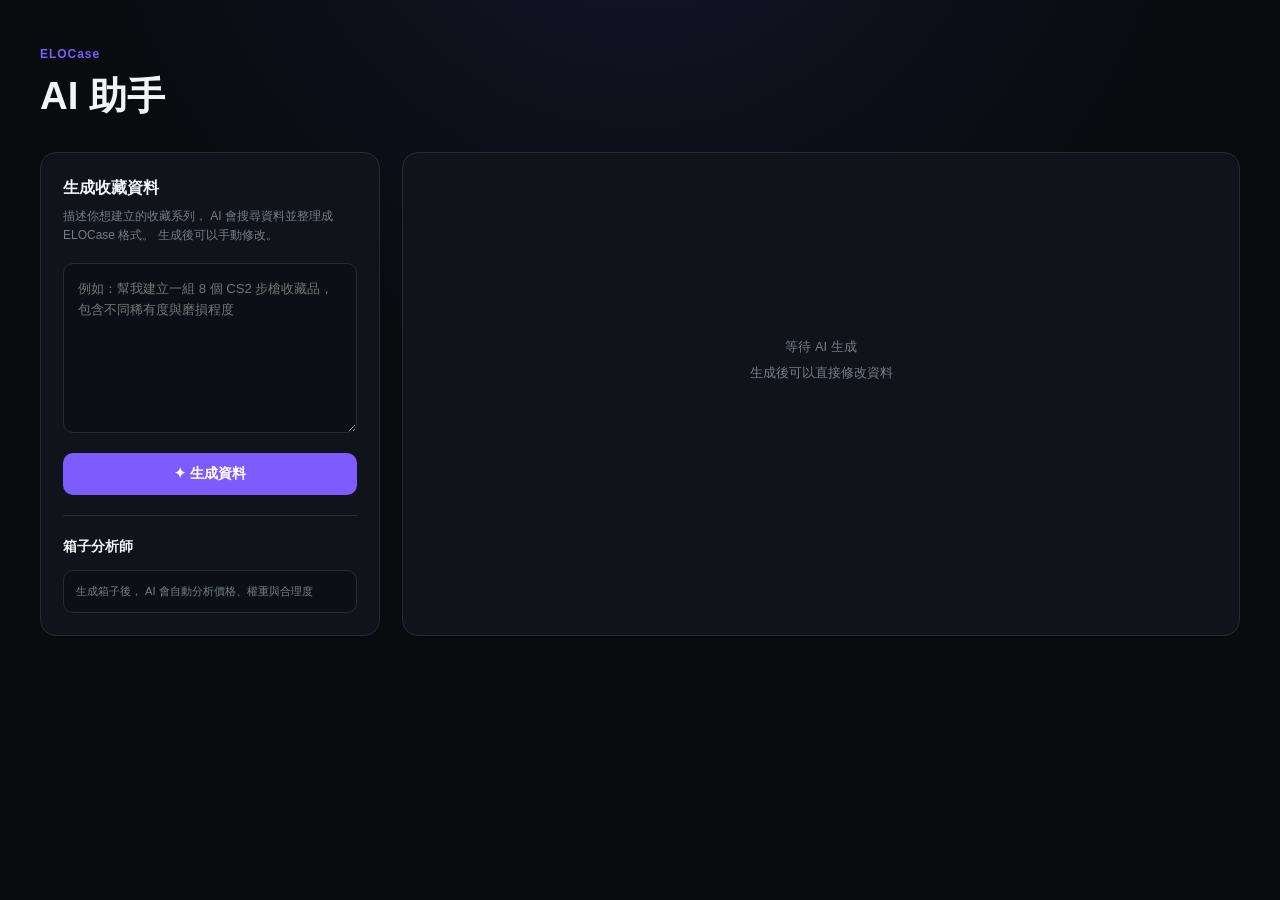
==== admin-ai.html @ 562be2eb "Update admin-ai.html" ====
<!DOCTYPE html>
<html lang="zh-Hant">

<head>

    <meta charset="UTF-8">

    <meta
        name="viewport"
        content="width=device-width, initial-scale=1.0"
    >

    <title>AI 助手｜ELOCase</title>

    <link rel="stylesheet" href="css/global.css">
    <link rel="stylesheet" href="css/components.css">


    <style>

        /* ========================================
           AI 頁面
        ======================================== */

        .ai-page {

            padding:
                45px 0 80px;

        }


        .ai-layout {

            display:
                grid;

            grid-template-columns:
                340px minmax(0, 1fr);

            gap:
                22px;

            margin-top:
                28px;

        }


        /* ========================================
           左側 AI 面板
        ======================================== */

        .ai-panel {

            padding:
                22px;

            background:
                var(--color-surface);

            border:
                1px solid
                var(--color-border);

            border-radius:
                var(--radius-large);

        }


        .ai-panel-title {

            margin-bottom:
                6px;

            color:
                var(--color-text);

            font-size:
                1rem;

            font-weight:
                800;

        }


        .ai-panel-subtitle {

            margin-bottom:
                18px;

            color:
                var(--color-text-muted);

            font-size:
                0.75rem;

            line-height:
                1.6;

        }


        .ai-prompt {

            width:
                100%;

            min-height:
                170px;

            resize:
                vertical;

            padding:
                14px;

            box-sizing:
                border-box;

            color:
                var(--color-text);

            background:
                #0c1016;

            border:
                1px solid
                var(--color-border);

            border-radius:
                var(--radius-medium);

            outline:
                none;

            font-family:
                inherit;

            font-size:
                0.82rem;

            line-height:
                1.6;

        }


        .ai-prompt:focus {

            border-color:
                var(--color-primary);

            box-shadow:
                0 0 0 2px
                rgba(
                    124,
                    92,
                    255,
                    0.12
                );

        }


        .ai-generate-button {

            width:
                100%;

            margin-top:
                12px;

        }


        /* ========================================
           結果區
        ======================================== */

        .ai-result {

            min-height:
                420px;

            padding:
                22px;

            background:
                var(--color-surface);

            border:
                1px solid
                var(--color-border);

            border-radius:
                var(--radius-large);

        }


        .ai-empty {

            min-height:
                370px;

            display:
                flex;

            align-items:
                center;

            justify-content:
                center;

            color:
                var(--color-text-muted);

            text-align:
                center;

            font-size:
                0.8rem;

        }


        /* ========================================
           結果標題
        ======================================== */

        .ai-result-header {

            display:
                flex;

            align-items:
                center;

            justify-content:
                space-between;

            gap:
                15px;

            padding-bottom:
                18px;

            margin-bottom:
                18px;

            border-bottom:
                1px solid
                var(--color-border);

        }


        .ai-result-name {

            margin:
                0;

            color:
                var(--color-text);

            font-size:
                1.3rem;

            font-weight:
                800;

        }


        .ai-result-count {

            margin-top:
                5px;

            color:
                var(--color-text-muted);

            font-size:
                0.7rem;

        }


        .ai-save-button {

            flex:
                0 0 auto;

        }


        /* ========================================
           物品列表
        ======================================== */

        .ai-items {

            display:
                grid;

            grid-template-columns:
                repeat(
                    2,
                    minmax(0, 1fr)
                );

            gap:
                12px;

        }


        /* ========================================
           單一物品
        ======================================== */

        .ai-item {
            position: relative;
            padding: 15px;
            background: #0d1118;
            border: 1px solid var(--color-border);
            border-radius: var(--radius-medium);
            overflow: hidden;
        }

        .ai-item-image {
            width: 100%;
            height: 180px;
        
            display: flex;
            align-items: center;
            justify-content: center;
        
            margin-bottom: 12px;
        
            background: #090d13;
        
            border-radius: 8px;
        
            overflow: hidden;
        }
        
        .ai-item-image img {
            width: 100%;
            height: 100%;
        
            object-fit: contain;
        
            display: block;
        
            transition: transform 0.2s ease;
        }

        .ai-item:hover .ai-item-image img {
            transform: scale(1.04);
        }
        
        .ai-item-image-empty {
            color: var(--color-text-muted);
            font-size: 0.7rem;
        }


        .ai-item:hover {

            border-color:
                var(--color-border-light);

        }


        .ai-item-top {

            display:
                flex;

            align-items:
                center;

            justify-content:
                space-between;

            gap:
                10px;

            margin-bottom:
                12px;

        }


        .ai-item-number {

            color:
                var(--color-text-muted);

            font-size:
                0.65rem;

            font-weight:
                700;

        }


        .ai-remove-button {

            padding:
                3px 7px;

            color:
                var(--color-text-muted);

            background:
                transparent;

            border:
                1px solid
                var(--color-border);

            border-radius:
                6px;

            cursor:
                pointer;

            font-size:
                0.62rem;

        }


        .ai-remove-button:hover {

            color:
                #ff8794;

            border-color:
                rgba(
                    255,
                    70,
                    90,
                    0.35
                );

        }


        /* ========================================
           欄位
        ======================================== */

        .ai-field {

            margin-top:
                10px;

        }


        .ai-field-label {

            display:
                block;

            margin-bottom:
                5px;

            color:
                var(--color-text-muted);

            font-size:
                0.62rem;

            font-weight:
                700;

        }


        .ai-input,
        .ai-select {

            width:
                100%;

            box-sizing:
                border-box;

            padding:
                8px 9px;

            color:
                var(--color-text);

            background:
                #090d13;

            border:
                1px solid
                var(--color-border);

            border-radius:
                7px;

            outline:
                none;

            font-family:
                inherit;

            font-size:
                0.72rem;

        }


        .ai-input:focus,
        .ai-select:focus {

            border-color:
                var(--color-primary);

            box-shadow:
                0 0 0 2px
                rgba(
                    124,
                    92,
                    255,
                    0.1
                );

        }


        .ai-field-row {

            display:
                grid;

            grid-template-columns:
                1fr 1fr;

            gap:
                8px;

        }


        /* ========================================
           新增物品
        ======================================== */

        .ai-add-item {

            margin-top:
                14px;

            width:
                100%;

            padding:
                11px;

            color:
                var(--color-text-muted);

            background:
                transparent;

            border:
                1px dashed
                var(--color-border);

            border-radius:
                var(--radius-medium);

            cursor:
                pointer;

            font-family:
                inherit;

            font-size:
                0.72rem;

            font-weight:
                700;

        }


        .ai-add-item:hover {

            color:
                var(--color-text);

            border-color:
                var(--color-primary);

        }


        /* ========================================
           Loading
        ======================================== */

        .ai-loading {

            min-height:
                370px;

            display:
                flex;

            flex-direction:
                column;

            align-items:
                center;

            justify-content:
                center;

            gap:
                12px;

            color:
                var(--color-text-muted);

            font-size:
                0.8rem;

        }


        .ai-spinner {

            width:
                28px;

            height:
                28px;

            border:
                3px solid
                rgba(
                    255,
                    255,
                    255,
                    0.08
                );

            border-top-color:
                var(--color-primary);

            border-radius:
                50%;

            animation:
                aiSpin
                0.8s
                linear
                infinite;

        }


        @keyframes aiSpin {

            to {

                transform:
                    rotate(360deg);

            }

        }


        /* ========================================
           Error
        ======================================== */

        .ai-error {

            padding:
                16px;

            background:
                rgba(
                    255,
                    70,
                    90,
                    0.08
                );

            border:
                1px solid
                rgba(
                    255,
                    70,
                    90,
                    0.2
                );

            border-radius:
                var(--radius-medium);

            color:
                #ff8794;

            font-size:
                0.78rem;

            line-height:
                1.6;

        }


        /* ========================================
           成功
        ======================================== */

        .ai-success {

            padding:
                10px 12px;

            margin-bottom:
                12px;

            color:
                #8ee6b0;

            background:
                rgba(
                    70,
                    220,
                    130,
                    0.07
                );

            border:
                1px solid
                rgba(
                    70,
                    220,
                    130,
                    0.15
                );

            border-radius:
                7px;

            font-size:
                0.7rem;

        }


        /* ========================================
           手機
        ======================================== */

        @media (max-width: 800px) {

            .ai-layout {

                grid-template-columns:
                    1fr;

            }


            .ai-items {

                grid-template-columns:
                    1fr;

            }


            .ai-result-header {

                align-items:
                    stretch;

                flex-direction:
                    column;

            }


            .ai-save-button {

                width:
                    100%;

            }

        }

        .ai-item[data-color="White"] {
            border-color: rgba(220, 220, 220, 0.35);
            background: rgba(220, 220, 220, 0.035);
        }
        
        .ai-item[data-color="Light Blue"] {
            border-color: rgba(100, 180, 255, 0.4);
            background: rgba(100, 180, 255, 0.04);
        }
        
        .ai-item[data-color="Blue"] {
            border-color: rgba(70, 130, 255, 0.45);
            background: rgba(70, 130, 255, 0.045);
        }
        
        .ai-item[data-color="Purple"] {
            border-color: rgba(160, 90, 255, 0.45);
            background: rgba(160, 90, 255, 0.05);
        }
        
        .ai-item[data-color="Pink"] {
            border-color: rgba(255, 80, 180, 0.45);
            background: rgba(255, 80, 180, 0.05);
        }
        
        .ai-item[data-color="Red"] {
            border-color: rgba(255, 70, 70, 0.5);
            background: rgba(255, 70, 70, 0.055);
        }
        
        .ai-item[data-color="Gold"] {
            border-color: rgba(255, 200, 60, 0.5);
            background: rgba(255, 200, 60, 0.055);
        }
        
        .ai-item[data-color="Orange"] {
            border-color: rgba(255, 130, 40, 0.5);
            background: rgba(255, 130, 40, 0.055);
        }

        /* ========================================
           AI 箱子分析師
        ======================================== */
        
        .ai-analysis-panel {
        
            margin-top:
                20px;
        
            padding-top:
                20px;
        
            border-top:
                1px solid
                var(--color-border);
        
        }
        
        
        .ai-analysis-title {
        
            margin-bottom:
                12px;
        
            color:
                var(--color-text);
        
            font-size:
                0.85rem;
        
            font-weight:
                800;
        
        }
        
        
        .ai-analysis-content {
        
            color:
                var(--color-text-muted);
        
            font-size:
                0.7rem;
        
            line-height:
                1.6;
        
        }
        
        
        .ai-analysis-empty {
        
            padding:
                12px;
        
            background:
                #0c1016;
        
            border:
                1px solid
                var(--color-border);
        
            border-radius:
                var(--radius-medium);
        
        }
        
        
        .ai-analysis-loading {
        
            display:
                flex;
        
            align-items:
                center;
        
            gap:
                9px;
        
            padding:
                12px;
        
            background:
                #0c1016;
        
            border:
                1px solid
                var(--color-border);
        
            border-radius:
                var(--radius-medium);
        
        }
        
        
        .ai-analysis-score {
        
            display:
                flex;
        
            align-items:
                baseline;
        
            justify-content:
                space-between;
        
            padding:
                12px;
        
            margin-bottom:
                8px;
        
            background:
                #0c1016;
        
            border:
                1px solid
                var(--color-border);
        
            border-radius:
                var(--radius-medium);
        
        }
        
        
        .ai-analysis-score-number {
        
            color:
                var(--color-text);
        
            font-size:
                1.35rem;
        
            font-weight:
                900;
        
        }
        
        
        .ai-analysis-section {
        
            margin-top:
                8px;
        
            padding:
                10px;
        
            background:
                #0c1016;
        
            border:
                1px solid
                var(--color-border);
        
            border-radius:
                var(--radius-medium);
        
        }
        
        
        .ai-analysis-label {
        
            margin-bottom:
                4px;
        
            color:
                var(--color-text-muted);
        
            font-size:
                0.6rem;
        
            font-weight:
                800;
        
            text-transform:
                uppercase;
        
        }
        
        
        .ai-analysis-value {
        
            color:
                var(--color-text);
        
            font-size:
                0.78rem;
        
            font-weight:
                700;
        
        }
        
        
        .ai-analysis-item {
        
            padding:
                8px 0;
        
            border-bottom:
                1px solid
                rgba(
                    255,
                    255,
                    255,
                    0.05
                );
        
        }
        
        
        .ai-analysis-item:last-child {
        
            border-bottom:
                none;
        
        }
        
        
        .ai-analysis-item-name {
        
            color:
                var(--color-text);
        
            font-size:
                0.68rem;
        
            font-weight:
                700;
        
        }
        
        
        .ai-analysis-item-meta {
        
            margin-top:
                2px;
        
            color:
                var(--color-text-muted);
        
            font-size:
                0.6rem;
        
        }
        
        
        .ai-analysis-refresh {
        
            width:
                100%;
        
            margin-top:
                10px;
        
            padding:
                8px;
        
            color:
                var(--color-text-muted);
        
            background:
                transparent;
        
            border:
                1px solid
                var(--color-border);
        
            border-radius:
                7px;
        
            cursor:
                pointer;
        
            font-family:
                inherit;
        
            font-size:
                0.65rem;
        
            font-weight:
                700;
        
        }
        
        
        .ai-analysis-refresh:hover {
        
            color:
                var(--color-text);
        
            border-color:
                var(--color-primary);
        
        }

    </style>

</head>


<body>


<main>

<section class="section-container ai-page">


    <div class="section-header">

        <span class="section-label">
            ELOCase
        </span>

        <h1>
            AI 助手
        </h1>

    </div>


    <div class="ai-layout">


        <!-- ========================================
             左側
        ======================================== -->

        <div class="ai-panel">

            <div class="ai-panel-title">
                生成收藏資料
            </div>


            <div class="ai-panel-subtitle">

                描述你想建立的收藏系列，
                AI 會搜尋資料並整理成 ELOCase 格式。
                生成後可以手動修改。

            </div>


            <textarea
                id="ai-prompt"
                class="ai-prompt"
                placeholder="例如：幫我建立一組 8 個 CS2 步槍收藏品，包含不同稀有度與磨損程度"
            ></textarea>

            <button
                id="ai-generate"
                class="button button-primary ai-generate-button"
                type="button"
            >
                ✦ 生成資料
            </button>

            <div class="ai-analysis-panel" id="ai-analysis-panel">
            
                <div class="ai-analysis-title">
                    箱子分析師
                </div>
            
                <div
                    class="ai-analysis-content"
                    id="ai-analysis-content"
                >
                    <div class="ai-analysis-empty">
                        生成箱子後，
                        AI 會自動分析價格、權重與合理度
                    </div>
                </div>
            
            </div>

        </div>


        <!-- ========================================
             右側
        ======================================== -->

        <div
            class="ai-result"
            id="ai-result"
        >

            <div class="ai-empty">

                <div>

                    <div>
                        等待 AI 生成
                    </div>

                    <div style="margin-top:6px;">
                        生成後可以直接修改資料
                    </div>

                </div>

            </div>

        </div>

    </div>

</section>

</main>


<script>


/* ========================================
   API
======================================== */

const AI_API_URL =
    "https://script.google.com/macros/s/AKfycbzfCdLdBUEv2tXaguqS0Fm9uf9PslygEYpL16eYrKVqEdoX9Z6AMpfU0Wd7xIUmI7FfDg/exec";


/* ========================================
   DOM
======================================== */

const promptInput =
    document.querySelector(
        "#ai-prompt"
    );


const generateButton =
    document.querySelector(
        "#ai-generate"
    );


const resultContainer =
    document.querySelector(
        "#ai-result"
    );


/* ========================================
   目前 AI 資料
======================================== */

let currentAIData = null;

// 防止「加入 Items」重複送出
let isSavingAIItems = false;


/* ========================================
   生成 AI
======================================== */

async function generateAI() {

    const prompt =
        promptInput.value.trim();


    if (!prompt) {

        promptInput.focus();

        return;

    }


    generateButton.disabled =
        true;

    generateButton.textContent =
        "AI 生成中...";


    resultContainer.innerHTML = `

        <div class="ai-loading">

            <div class="ai-spinner"></div>

            <div>
                AI 正在搜尋與整理資料...
            </div>

        </div>

    `;


    try {

        const response =
            await fetch(
                AI_API_URL,
                {

                    method:
                        "POST",

                    headers: {

                        "Content-Type":
                            "text/plain;charset=utf-8"

                    },

                    body:
                        JSON.stringify({

                            action:
                                "generateAI",

                            prompt:
                                prompt

                        })

                }
            );


        const result =
            await response.json();


        console.log(
            "AI Result:",
            result
        );


        if (
            !result.success
        ) {

            throw new Error(
                result.error ||
                "AI 生成失敗"
            );

        }


        currentAIData =
            JSON.parse(
                JSON.stringify(
                    result.data
                )
            );


        renderAIResult(
            currentAIData
        );

        analyzeCurrentCase();


    } catch (error) {

        console.error(
            "AI Error:",
            error
        );


        resultContainer.innerHTML = `

            <div class="ai-error">

                ${escapeHTML(
                    error.message ||
                    "AI 生成失敗"
                )}

            </div>

        `;

    } finally {

        generateButton.disabled =
            false;

        generateButton.textContent =
            "✦ 生成資料";

    }

}


/* ========================================
   顯示結果
======================================== */

function renderAIResult(data) {

    const items =
        Array.isArray(data.items)
            ? [...data.items]
            : [];


    items.sort(
        (a, b) =>
            Number(b.value || 0) -
            Number(a.value || 0)
    );


    resultContainer.innerHTML = `

        <div class="ai-result-header">

            <div style="flex:1;">

                <div class="ai-field">

                    <label class="ai-field-label">
                        收藏系列名稱
                    </label>

                    <input
                        type="text"
                        id="ai-collection-name"
                        class="ai-input"
                        value="${escapeAttribute(
                            data.name || ""
                        )}"
                    >

                    <div class="ai-field">
                    
                        <label class="ai-field-label">
                            箱子價格 USD
                        </label>
                    
                        <input
                            type="number"
                            id="ai-case-price"
                            class="ai-input"
                            min="0"
                            step="0.01"
                            value="${Number(
                                data.casePrice || data.price || 0
                            )}"
                        >
                    
                    </div>

                </div>

            </div>


            <div style="display:flex; gap:8px;">
            
                <button
                    type="button"
                    class="button"
                    id="copy-ai-json"
                >
                    ⧉ 複製 JSON
                </button>
            
                <button
                    type="button"
                    class="button button-primary ai-save-button"
                    id="save-ai-items"
                >
                    加入 Items
                </button>
            
            </div>

        </div>


        <div class="ai-result-count">
            ${items.length} 個物品
        </div>


        <div class="ai-items">

            ${
                items
                    .map(
                        (item, index) =>
                            renderAIItem(
                                item,
                                index
                            )
                    )
                    .join("")
            }

        </div>


        <button
            type="button"
            class="ai-add-item"
            id="ai-add-item"
        >
            ＋ 新增物品
        </button>

    `;


    /*
     * ========================================
     * 綁定事件
     * ========================================
     */

    bindResultEvents();

}


/* ========================================
   單一物品
======================================== */

function renderAIItem(
    item,
    index
) {

    const rarity =
        String(
            item.rarity || ""
        ).trim();


    const wear =
        String(
            item.wear || ""
        ).trim();


    const color =
        getRarityColorFrontend(
            rarity
        );


    return `
    
        <div
            class="ai-item"
            data-index="${index}"
            data-color="${escapeAttribute(color)}"
            data-image-url="${escapeAttribute(item.imageUrl || "")}"
        >
    
            <div class="ai-item-image" data-image-preview>
            
                ${
                    item.imageUrl
                        ? `
                            <img
                                src="${escapeAttribute(item.imageUrl)}"
                                alt="${escapeAttribute(item.name || "物品圖片")}"
                                loading="lazy"
                                onerror="showImageError(this)"
                            >
                        `
                        : `
                            <div class="ai-item-image-empty">
                                尚無圖片
                            </div>
                        `
                }
            
            </div>
            
            
            <div class="ai-field">
            
                <label class="ai-field-label">
                    圖片 URL
                </label>
            
                <input
                    type="url"
                    class="ai-input ai-edit-image-url"
                    value="${escapeAttribute(item.imageUrl || "")}"
                    placeholder="https://..."
                >
            
            </div>
    
    
            <div class="ai-item-top">
    
                <span class="ai-item-number">
                    物品 ${index + 1}
                </span>
    
    
                <button
                    type="button"
                    class="ai-remove-button"
                    data-remove-index="${index}"
                >
                    移除
                </button>
    
            </div>
    
    
            <div class="ai-field">
    
                <label class="ai-field-label">
                    物品名稱
                </label>
    
                <input
                    type="text"
                    class="ai-input ai-edit-name"
                    value="${escapeAttribute(
                        item.name || ""
                    )}"
                >
    
            </div>

            <div class="ai-field">
                <label class="ai-field-label">
                    Steam Market Hash Name
                </label>
                <input
                    type="text"
                    class="ai-input ai-edit-market-hash-name"
                    value="${escapeAttribute(item.marketHashName || "")}"
                    placeholder="AK-47 | Slate (Field-Tested)"
                >
            </div>
    
            <div class="ai-field-row">
    
                <div class="ai-field">
    
                    <label class="ai-field-label">
                        稀有度
                    </label>
    
                    <select
                        class="ai-select ai-edit-rarity"
                    >
    
                        ${rarityOptions(
                            rarity
                        )}
    
                    </select>
    
                </div>
    
    
                <div class="ai-field">
    
                    <label class="ai-field-label">
                        顏色
                    </label>
    
                    <input
                        type="text"
                        class="ai-input ai-edit-color"
                        value="${escapeAttribute(
                            color
                        )}"
                        readonly
                    >
    
                </div>
    
            </div>
    
    
            <div class="ai-field-row">
    
                <div class="ai-field">
    
                    <label class="ai-field-label">
                        磨損
                    </label>
    
                    <select
                        class="ai-select ai-edit-wear"
                    >
    
                        ${wearOptions(
                            wear
                        )}
    
                    </select>
    
                </div>
    
    
                <div class="ai-field">
    
                    <label class="ai-field-label">
                        價值 USD
                    </label>
    
                    <input
                        type="number"
                        min="0"
                        step="0.01"
                        class="ai-input ai-edit-value"
                        value="${Number(
                            item.value || 0
                        )}"
                    >
    
                </div>

                <div class="ai-field">
                
                    <label class="ai-field-label">
                        掉落權重
                    </label>
                
                    <input
                        type="number"
                        min="0"
                        step="0.01"
                        class="ai-input ai-edit-weight"
                        value="${Number(item.rarityWeight ?? 1)}"
                    >
                
                </div>
    
            </div>
    
        </div>
    
    `;

}

function updateItemColor(card) {

    const raritySelect =
        card.querySelector(
            ".ai-edit-rarity"
        );

    const colorInput =
        card.querySelector(
            ".ai-edit-color"
        );


    if (
        !raritySelect ||
        !colorInput
    ) {

        return;

    }


    const color =
        getRarityColorFrontend(
            raritySelect.value
        );


    colorInput.value =
        color;


    card.dataset.color =
        color;

}


/* ========================================
   稀有度
======================================== */

function rarityOptions(
    current
) {

    const options = [

        "Consumer Grade",
        "Industrial Grade",
        "Mil-Spec",
        "Restricted",
        "Classified",
        "Covert",
        "Exceedingly Rare",
        "Contraband"

    ];


    return options
        .map(
            option => `

                <option
                    value="${escapeAttribute(option)}"
                    ${
                        option === current
                            ? "selected"
                            : ""
                    }
                >
                    ${escapeHTML(option)}
                </option>

            `
        )
        .join("");

}


/* ========================================
   顏色
======================================== */

function colorOptions(
    current
) {

    const options = [

        "White",
        "Light Blue",
        "Blue",
        "Purple",
        "Pink",
        "Red",
        "Gold",
        "Orange"

    ];


    return options
        .map(
            option => `

                <option
                    value="${escapeAttribute(option)}"
                    ${
                        option === current
                            ? "selected"
                            : ""
                    }
                >
                    ${escapeHTML(option)}
                </option>

            `
        )
        .join("");

}


/* ========================================
   Wear
======================================== */

function wearOptions(
    current
) {

    const options = [

        "Factory New (FN)",
        "Minimal Wear (MW)",
        "Field-Tested (FT)",
        "Well-Worn (WW)",
        "Battle-Scarred (BS)"

    ];


    return options
        .map(
            option => `

                <option
                    value="${escapeAttribute(option)}"
                    ${
                        option === current
                            ? "selected"
                            : ""
                    }
                >
                    ${escapeHTML(option)}
                </option>

            `
        )
        .join("");

}


/* ========================================
   綁定結果事件
======================================== */

function bindResultEvents() {

    const saveButton =
        document.querySelector(
            "#save-ai-items"
        );


    if (saveButton) {
        saveButton.onclick = saveAIItems;
    }


    const addButton =
        document.querySelector(
            "#ai-add-item"
        );


    if (addButton) {

        addButton.addEventListener(
            "click",
            addNewAIItem
        );

    }


    document
        .querySelectorAll(
            "[data-remove-index]"
        )
        .forEach(
            button => {

                button.addEventListener(
                    "click",
                    () => {

                        removeAIItem(
                            Number(
                                button.dataset.removeIndex
                            )
                        );

                    }
                );

            }
        );


    /*
     * ========================================
     * Rarity 改變時自動更新 Color
     * ========================================
     */

    document
        .querySelectorAll(
            ".ai-edit-rarity"
        )
        .forEach(
            select => {

                select.addEventListener(
                    "change",
                    () => {

                        updateItemColor(
                            select.closest(
                                ".ai-item"
                            )
                        );

                    }
                );

            }
        );

    document
        .querySelectorAll(".ai-edit-image-url")
        .forEach(
            input => {
    
                input.addEventListener(
                    "input",
                    () => {
    
                        const card =
                            input.closest(".ai-item");
    
                        const preview =
                            card.querySelector(
                                "[data-image-preview]"
                            );
    
                        if (!preview) {
                            return;
                        }
    
                        const url =
                            input.value.trim();
    
                        if (!url) {
    
                            preview.innerHTML = `
                                <div class="ai-item-image-empty">
                                    尚無圖片
                                </div>
                            `;
    
                            return;
    
                        }
    
                        preview.innerHTML = `
                            <img
                                src="${escapeAttribute(url)}"
                                alt="物品圖片"
                                loading="lazy"
                                onerror="showImageError(this)"
                            >
                        `;
    
                    }
                );
    
            }
        );

    const copyButton =
        document.querySelector(
            "#copy-ai-json"
        );
    
    
    if (copyButton) {
    
        copyButton.onclick =
            copyAIJson;
    
    }

}


/* ========================================
   新增物品
======================================== */

function addNewAIItem() {

    if (!currentAIData) {

        return;

    }


    if (
        currentAIData.items.length >= 12
    ) {

        alert(
            "最多只能有 12 個物品"
        );

        return;

    }


    currentAIData.items.push({
    
        name:
            "",
    
        rarity:
            "Mil-Spec",
    
        color:
            "Blue",
    
        wear:
            "Factory New (FN)",
    
        value:
            0,
    
        imageUrl:
            ""
    
    });


    renderAIResult(
        currentAIData
    );

}


/* ========================================
   移除物品
======================================== */

function removeAIItem(
    index
) {

    if (!currentAIData) {

        return;

    }


    if (
        index < 0 ||
        index >= currentAIData.items.length
    ) {

        return;

    }


    currentAIData.items.splice(
        index,
        1
    );


    renderAIResult(
        currentAIData
    );

}

function buildAIJson() {
    const data = collectEditedData();
    const totalWeight = data.items.reduce(function(total, item) {
        return total + item.rarityWeight;
    }, 0);

    if (totalWeight <= 0) {
        throw new Error("所有物品的掉落權重不能全部為 0");
    }

    return JSON.stringify({
        collection: {
            name: data.name,
            casePrice: data.casePrice,
            game: "CS2"
        },
        items: data.items.map(function(item) {
            return {
                name: item.name,
                marketHashName: item.marketHashName || "",
                rarity: item.rarity,
                color: item.color,
                wear: item.wear,
                value: item.value,
                rarityWeight: item.rarityWeight,
                probability: Number(
                    (item.rarityWeight / totalWeight * 100).toFixed(4)
                ),
                imageUrl: item.imageUrl || ""
            };
        })
    }, null, 2);
}

async function copyAIJson() {

    try {

        const json =
            buildAIJson();


        await navigator.clipboard.writeText(
            json
        );


        const button =
            document.querySelector(
                "#copy-ai-json"
            );


        if (button) {

            const originalText =
                button.textContent;

            button.textContent =
                "✓ 已複製";

            setTimeout(
                () => {

                    button.textContent =
                        originalText;

                },
                1500
            );

        }


        console.log(
            "AI JSON：",
            json
        );


    } catch (error) {

        console.error(
            "複製 JSON 失敗：",
            error
        );


        alert(
            "複製 JSON 失敗：" +
            error.message
        );

    }

}

/* ========================================
   讀取目前畫面上的修改
======================================== */

function collectEditedData() {

    if (!currentAIData) {

        return null;

    }


    const collectionName =
        document.querySelector(
            "#ai-collection-name"
        )?.value.trim();

    const casePrice =
        Number(
            document.querySelector(
                "#ai-case-price"
            )?.value
        );

    if (
        !Number.isFinite(casePrice) ||
        casePrice < 0
    ) {
    
        throw new Error(
            "箱子價格無效"
        );
    
    }


    if (!collectionName) {

        throw new Error(
            "收藏系列名稱不能為空"
        );

    }


    const cards =
        document.querySelectorAll(
            ".ai-item"
        );


    if (
        cards.length === 0
    ) {

        throw new Error(
            "至少需要一個物品"
        );

    }


    const items = [];


    cards.forEach(
        card => {

            const name =
                card.querySelector(
                    ".ai-edit-name"
                ).value.trim();


            const rarity =
                card.querySelector(
                    ".ai-edit-rarity"
                ).value;


            const color =
                getRarityColorFrontend(
                    rarity
                );


            const wear =
                card.querySelector(
                    ".ai-edit-wear"
                ).value;


            const value =
                Number(
                    card.querySelector(
                        ".ai-edit-value"
                    ).value
                );

            const rarityWeight =
                Number(
                    card.querySelector(
                        ".ai-edit-weight"
                    ).value
                );

            if (
                !Number.isFinite(rarityWeight) ||
                rarityWeight < 0
            ) {
                throw new Error(
                    `${name} 的掉落權重無效`
                );
            }


            if (!name) {

                throw new Error(
                    "有物品名稱尚未填寫"
                );

            }


            if (
                !Number.isFinite(value) ||
                value < 0
            ) {

                throw new Error(
                    `${name} 的價格無效`
                );

            }


            items.push({
                name: name,
                rarity: rarity,
                color: color,
                wear: wear,
                value: value,
                imageUrl: card.querySelector(".ai-edit-image-url").value.trim(),
                marketHashName:
                    card.querySelector(
                        ".ai-edit-market-hash-name"
                    ).value.trim(),
                rarityWeight: rarityWeight
            });

        }
    );


    return {
    
        name:
            collectionName,
    
        casePrice:
            casePrice,
    
        items:
            items
    
    };

}


/* ========================================
   加入 Items
======================================== */

async function saveAIItems() {

    // ========================================
    // 防止重複點擊 / 重複 POST
    // ========================================

    if (isSavingAIItems) {

        console.log(
            "⚠️ 已經正在加入 Items，忽略這次操作"
        );

        return;

    }

    isSavingAIItems = true;


    let data;


    try {

        data =
            collectEditedData();

    } catch (error) {

        isSavingAIItems = false;

        alert(
            error.message
        );

        return;

    }


    const token =
        localStorage.getItem(
            "elocaseSessionToken"
        );


    if (!token) {

        isSavingAIItems = false;

        alert(
            "登入狀態已失效，請重新登入"
        );

        return;

    }


    /*
     * ========================================
     * 價格高 → 低
     * ========================================
     */

    data.items.sort(
        (a, b) =>
            Number(b.value) -
            Number(a.value)
    );


    const button =
        document.querySelector(
            "#save-ai-items"
        );


    if (button) {

        button.disabled =
            true;

        button.textContent =
            "加入中...";

    }


    try {

        const response =
            await fetch(
                AI_API_URL,
                {

                    method:
                        "POST",

                    headers: {

                        "Content-Type":
                            "text/plain;charset=utf-8"

                    },

                    body:
                        JSON.stringify({
                    
                            action:
                                "saveAIItems",
                    
                            token:
                                token,
                    
                            collectionName:
                                data.name,
                    
                            casePrice:
                                data.casePrice,
                    
                            items:
                                data.items
                    
                        })

                }
            );


        const result =
            await response.json();


        console.log(
            "Save AI Items:",
            result
        );


        if (
            !result.success
        ) {

            throw new Error(
                result.error ||
                "加入 Items 失敗"
            );

        }


        /*
         * ====================================
         * 成功
         * ====================================
         */

        if (button) {

            button.textContent =
                "✓ 已加入 Items";

            button.disabled =
                true;

        }


        alert(
            `成功加入 ${result.data.count} 個物品\n\n` +
            `箱子：${result.data.caseName}`
        );


        /*
         * ====================================
         * 成功後保持鎖定
         *
         * 防止再次建立同一個箱子
         * ====================================
         */

        // isSavingAIItems 保持 true


    } catch (error) {

        console.error(
            "Save AI Items Error:",
            error
        );


        alert(
            error.message ||
            "加入 Items 失敗"
        );


        if (button) {

            button.disabled =
                false;

            button.textContent =
                "加入 Items";

        }


        /*
         * ====================================
         * 失敗 → 解除鎖定
         * 使用者可以重新嘗試
         * ====================================
         */

        isSavingAIItems = false;

    }

}


/* ========================================
   HTML Escape
======================================== */

function escapeHTML(
    value
) {

    return String(
        value ?? ""
    )
        .replace(
            /&/g,
            "&amp;"
        )
        .replace(
            /</g,
            "&lt;"
        )
        .replace(
            />/g,
            "&gt;"
        )
        .replace(
            /"/g,
            "&quot;"
        )
        .replace(
            /'/g,
            "&#039;"
        );

}


function escapeAttribute(
    value
) {

    return escapeHTML(
        value
    );

}


/* ========================================
   Event
======================================== */

generateButton.addEventListener(
    "click",
    generateAI
);


promptInput.addEventListener(
    "keydown",
    event => {

        if (
            event.ctrlKey &&
            event.key === "Enter"
        ) {

            generateAI();

        }

    }
);

function getRarityColorFrontend(
    rarity
) {

    const map = {

        "Consumer Grade":
            "White",

        "Industrial Grade":
            "Light Blue",

        "Mil-Spec":
            "Blue",

        "Restricted":
            "Purple",

        "Classified":
            "Pink",

        "Covert":
            "Red",

        "Exceedingly Rare":
            "Gold",

        "Contraband":
            "Orange"

    };


    return map[
        String(
            rarity || ""
        ).trim()
    ] || "White";

}

function showImageError(img) {

    const container =
        img.closest("[data-image-preview]");

    if (!container) {
        return;
    }

    container.innerHTML = `
        <div class="ai-item-image-empty">
            圖片載入失敗
        </div>
    `;

}

/* ========================================
   AI 箱子分析師
======================================== */

let currentAIAnalysis = null;


async function analyzeCurrentCase() {

    if (!currentAIData) {

        return;

    }


    const analysisContent =
        document.querySelector(
            "#ai-analysis-content"
        );


    if (!analysisContent) {

        return;

    }


    analysisContent.innerHTML = `

        <div class="ai-analysis-loading">

            <div class="ai-spinner"></div>

            <div>
                Gemini 正在分析箱子...
            </div>

        </div>

    `;


    try {

        const data =
            collectEditedData();


        const response =
            await fetch(
                AI_API_URL,
                {

                    method:
                        "POST",

                    headers: {

                        "Content-Type":
                            "text/plain;charset=utf-8"

                    },

                    body:
                        JSON.stringify({

                            action:
                                "analyzeCase",

                            caseData:
                                data

                        })

                }
            );


        const result =
            await response.json();


        if (
            !result.success
        ) {

            throw new Error(
                result.error ||
                "箱子分析失敗"
            );

        }


        currentAIAnalysis =
            result.data;


        renderAIAnalysis(
            currentAIAnalysis
        );


    } catch (error) {

        console.error(
            "AI Analysis Error:",
            error
        );


        analysisContent.innerHTML = `

            <div class="ai-error">

                ${escapeHTML(
                    error.message ||
                    "箱子分析失敗"
                )}

            </div>

        `;

    }

}

function renderAIAnalysis(
    data
) {

    const container =
        document.querySelector(
            "#ai-analysis-content"
        );


    if (!container) {

        return;

    }


    const items =
        Array.isArray(data.items)
            ? data.items
            : [];


    container.innerHTML = `

        <div class="ai-analysis-score">

            <div>

                <div class="ai-analysis-label">
                    合理度
                </div>

                <div class="ai-analysis-score-number">
                    ${Number(
                        data.score || 0
                    ).toFixed(1)}
                    / 10
                </div>

            </div>

        </div>


        <div class="ai-analysis-section">

            <div class="ai-analysis-label">
                建議箱子價格
            </div>

            <div class="ai-analysis-value">
                $${Number(
                    data.recommendedCasePrice || 0
                ).toFixed(2)}
            </div>

        </div>


        <div class="ai-analysis-section">

            <div class="ai-analysis-label">
                預估期望值
            </div>

            <div class="ai-analysis-value">
                $${Number(
                    data.expectedValue || 0
                ).toFixed(2)}
            </div>

        </div>


        <div class="ai-analysis-section">

            <div class="ai-analysis-label">
                預估回報率
            </div>

            <div class="ai-analysis-value">
                ${Number(
                    data.returnRate || 0
                ).toFixed(2)}%
            </div>

        </div>


        <div class="ai-analysis-section">

            <div class="ai-analysis-label">
                分析
            </div>

            <div>
                ${escapeHTML(
                    data.summary ||
                    "沒有分析內容"
                )}
            </div>

        </div>


        ${
            data.risk
                ? `
                    <div class="ai-analysis-section">

                        <div class="ai-analysis-label">
                            注意事項
                        </div>

                        <div>
                            ${escapeHTML(
                                data.risk
                            )}
                        </div>

                    </div>
                `
                : ""
        }


        ${
            items.length
                ? `
                    <div class="ai-analysis-section">

                        <div class="ai-analysis-label">
                            建議權重
                        </div>

                        ${
                            items.map(
                                item => `

                                    <div
                                        class="ai-analysis-item"
                                    >

                                        <div
                                            class="ai-analysis-item-name"
                                        >
                                            ${escapeHTML(
                                                item.marketHashName
                                            )}
                                        </div>

                                        <div
                                            class="ai-analysis-item-meta"
                                        >
                                            建議權重：
                                            <strong>
                                                ${Number(
                                                    item.recommendedWeight
                                                )}
                                            </strong>

                                            ${
                                                item.position
                                                    ? `
                                                        ・
                                                        ${escapeHTML(
                                                            item.position
                                                        )}
                                                    `
                                                    : ""
                                            }

                                        </div>

                                    </div>

                                `
                            ).join("")
                        }

                    </div>
                `
                : ""
        }


        ${
            Array.isArray(
                data.recommendations
            ) &&
            data.recommendations.length
                ? `

                    <div class="ai-analysis-section">

                        <div class="ai-analysis-label">
                            分析師建議
                        </div>

                        ${
                            data.recommendations
                                .map(
                                    text => `
                                        <div
                                            style="
                                                margin-bottom:5px;
                                            "
                                        >
                                            •
                                            ${escapeHTML(
                                                text
                                            )}
                                        </div>
                                    `
                                )
                                .join("")
                        }

                    </div>

                `
                : ""
        }


        <button
            type="button"
            class="ai-analysis-refresh"
            id="ai-analysis-refresh"
        >
            ↻ 重新分析
        </button>

    `;


    const refreshButton =
        document.querySelector(
            "#ai-analysis-refresh"
        );


    if (refreshButton) {

        refreshButton.onclick =
            analyzeCurrentCase;

    }

}
    
</script>

</body>

</html>
---- css/global.css ----
/* ========================================
   ELOCase - Global Styles
   ======================================== */


/* ---------- 基礎變數 ---------- */

:root {

    --color-background: #090b0f;
    --color-surface: #101319;
    --color-surface-light: #171b22;

    --color-border: #252b35;
    --color-border-light: #303744;

    --color-text: #f2f4f7;
    --color-text-secondary: #b4bbc5;
    --color-text-muted: #747c88;

    --color-primary: #7c5cff;
    --color-primary-hover: #8c70ff;

    --color-success: #35c78a;
    --color-warning: #e6b85c;
    --color-danger: #e05b68;

    --content-width: 1200px;

    --radius-small: 6px;
    --radius-medium: 10px;
    --radius-large: 16px;

    --transition-fast: 0.15s ease;
    --transition-normal: 0.25s ease;
}


/* ---------- Reset ---------- */

* {
    margin: 0;
    padding: 0;
    box-sizing: border-box;
}


html {
    scroll-behavior: smooth;
}


body {

    min-height: 100vh;

    background:
        radial-gradient(
            circle at 50% -20%,
            rgba(124, 92, 255, 0.12),
            transparent 45%
        ),
        var(--color-background);

    color: var(--color-text);

    font-family:
        "Noto Sans TC",
        "Microsoft JhengHei",
        Arial,
        sans-serif;

    line-height: 1.6;

    -webkit-font-smoothing: antialiased;
}


a {
    color: inherit;
    text-decoration: none;
}


button,
input,
textarea,
select {
    font: inherit;
}


button {
    border: none;
}


img {
    max-width: 100%;
    display: block;
}


/* ---------- 共用容器 ---------- */

.section-container,
.navbar-container,
.footer-container {

    width: min(
        calc(100% - 40px),
        var(--content-width)
    );

    margin: 0 auto;
}


/* ---------- 標題 ---------- */

h1,
h2,
h3 {
    line-height: 1.25;
    font-weight: 700;
}


h1 {
    font-size: clamp(2rem, 3vw, 2.4rem);
}


h2 {
    font-size: 1.6rem;
}


h3 {
    font-size: 1rem;
}


/* ---------- 共用文字 ---------- */

p {
    color: var(--color-text-secondary);
}


/* ---------- Scrollbar ---------- */

::-webkit-scrollbar {
    width: 8px;
}


::-webkit-scrollbar-track {
    background: var(--color-background);
}


::-webkit-scrollbar-thumb {
    background: var(--color-border-light);
    border-radius: 999px;
}


::-webkit-scrollbar-thumb:hover {
    background: var(--color-text-muted);
}

/* ========================================
   ELOCase - Global Loading Bar
======================================== */

#elo-loading-bar {

    position: fixed;

    top: 0;

    left: 0;

    z-index: 99999;

    width: 0;

    height: 2px;

    pointer-events: none;

    opacity: 1;

    background:
        linear-gradient(
            90deg,
            var(--color-primary),
            #9d7cff,
            var(--color-primary)
        );

    box-shadow:
        0 0 8px
        rgba(124, 92, 255, 0.85);

    transition:
        width 0.2s ease,
        opacity 0.18s ease;

}


#elo-loading-bar.loading-active {

    opacity: 1;

}


#elo-loading-bar.loading-complete {

    opacity: 1;

}
---- css/components.css ----
/* ========================================
   ELOCase - Components
   ======================================== */


/* ========================================
   按鈕
   ======================================== */

.button {

    display: inline-flex;

    align-items: center;
    justify-content: center;

    min-height: 42px;

    padding: 0 18px;

    border-radius: var(--radius-medium);

    font-size: 0.9rem;
    font-weight: 600;

    cursor: pointer;

    transition:
        background var(--transition-fast),
        border-color var(--transition-fast),
        transform var(--transition-fast);

}


.button:hover {

    transform: translateY(-1px);

}


.button-primary {

    background: var(--color-primary);

    color: #ffffff;

}


.button-primary:hover {

    background: var(--color-primary-hover);

}


.button-secondary {

    background: var(--color-surface-light);

    border: 1px solid var(--color-border);

    color: var(--color-text);

}


.button-secondary:hover {

    background: #1c2129;

    border-color: var(--color-border-light);

}


.button-large {

    min-height: 48px;

    padding: 0 24px;

    font-size: 0.95rem;

}


/* ========================================
   導覽列
   ======================================== */

.navbar {

    position: sticky;

    top: 0;

    z-index: 100;

    height: 70px;

    background: rgba(9, 11, 15, 0.88);

    border-bottom: 1px solid var(--color-border);

    backdrop-filter: blur(16px);

}


.navbar-container {

    height: 100%;

    display: flex;

    align-items: center;

    justify-content: space-between;

    gap: 30px;

}


.brand {

    font-size: 1.35rem;

    font-weight: 800;

    letter-spacing: -0.03em;

}


.nav-links {

    display: flex;

    align-items: center;

    gap: 6px;

    margin-right: auto;

}


.nav-link {

    padding: 8px 12px;

    border-radius: var(--radius-small);

    color: var(--color-text-muted);

    font-size: 0.9rem;

    transition:
        color var(--transition-fast),
        background var(--transition-fast);

}


.nav-link:hover,
.nav-link.active {

    color: var(--color-text);

    background: var(--color-surface);

}


/* ========================================
   Navbar 右側
   ======================================== */

.navbar-actions {

    display: flex !important;

    flex-direction: row !important;

    align-items: center !important;

    justify-content: flex-end !important;

    gap: 10px !important;

}


/* ========================================
   ELOCoin 餘額
   ======================================== */

.balance {

    min-width: 125px !important;

    height: 38px !important;

    display: grid !important;

    grid-template-columns: auto auto !important;

    align-items: center !important;

    justify-content: center !important;

    column-gap: 8px !important;

    padding: 0 14px !important;

    margin: 0 !important;

    box-sizing: border-box !important;

    background: rgba(255, 255, 255, 0.035);

    border: 1px solid var(--color-border);

    border-radius: 10px;

    white-space: nowrap;

    transition:
        border-color var(--transition-fast),
        background var(--transition-fast);

}


.balance:hover {

    background: rgba(255, 255, 255, 0.055);

    border-color: var(--color-border-light);

}


.balance-label {

    display: block !important;

    width: auto !important;

    height: auto !important;

    margin: 0 !important;

    padding: 0 !important;

    color: var(--color-text-muted);

    font-size: 0.68rem;

    font-weight: 600;

    line-height: 1 !important;

    white-space: nowrap;

}


.balance-value {

    display: block !important;

    width: auto !important;

    height: auto !important;

    margin: 0 !important;

    padding: 0 !important;

    color: var(--color-text);

    font-size: 0.82rem;

    font-weight: 700;

    line-height: 1 !important;

    font-variant-numeric: tabular-nums;

    white-space: nowrap;

}


/* ========================================
   登入
   ======================================== */

.navbar-actions .button-primary {

    min-height: 38px !important;

    height: 38px !important;

    display: inline-flex !important;

    flex-direction: row !important;

    align-items: center !important;

    justify-content: center !important;

    padding: 0 16px !important;

    margin: 0 !important;

    border-radius: 10px;

    font-size: 0.76rem;

    font-weight: 700;

    line-height: 1;

    white-space: nowrap;

    box-sizing: border-box;

}


/* ========================================
   Section
   ======================================== */

.section-header {

    margin-bottom: 32px;

}


.section-header-row {

    display: flex;

    align-items: flex-end;

    justify-content: space-between;

    gap: 20px;

}


.section-label {

    display: block;

    margin-bottom: 8px;

    color: var(--color-primary);

    font-size: 0.75rem;

    font-weight: 700;

    letter-spacing: 0.08em;

}


.section-header h2 {

    margin-bottom: 8px;

}


.text-link {

    color: var(--color-text-secondary);

    font-size: 0.85rem;

    transition:
        color var(--transition-fast);

}


.text-link:hover {

    color: var(--color-text);

}


/* ========================================
   功能卡片
   ======================================== */

.feature-grid {

    display: grid;

    grid-template-columns:
        repeat(3, 1fr);

    gap: 16px;

}


.feature-card {

    display: flex;

    gap: 18px;

    padding: 24px;

    background: var(--color-surface);

    border: 1px solid var(--color-border);

    border-radius: var(--radius-large);

    transition:
        border-color var(--transition-normal),
        transform var(--transition-normal);

}


.feature-card:hover {

    border-color: var(--color-border-light);

    transform: translateY(-2px);

}


.feature-icon {

    width: 42px;
    height: 42px;

    flex-shrink: 0;

    display: flex;

    align-items: center;
    justify-content: center;

    border-radius: var(--radius-medium);

    background: rgba(124, 92, 255, 0.12);

    color: var(--color-primary);

    font-weight: 700;

}


.feature-content h3 {

    margin-bottom: 6px;

}


.feature-content p {

    font-size: 0.85rem;

}


.feature-disabled {

    opacity: 0.55;

}


.feature-disabled:hover {

    transform: none;

    border-color: var(--color-border);

}


/* ========================================
   空狀態
   ======================================== */

.empty-state {

    padding: 70px 20px;

    display: flex;

    flex-direction: column;

    align-items: center;

    text-align: center;

    background: var(--color-surface);

    border: 1px solid var(--color-border);

    border-radius: var(--radius-large);

}


.empty-state-icon {

    width: 48px;
    height: 48px;

    display: flex;

    align-items: center;
    justify-content: center;

    margin-bottom: 16px;

    border-radius: 50%;

    background: var(--color-surface-light);

    color: var(--color-text-muted);

    font-size: 1.3rem;

}


.empty-state h3 {

    margin-bottom: 8px;

}


.empty-state p {

    max-width: 420px;

    margin-bottom: 24px;

    font-size: 0.85rem;

}


/* ========================================
   手機版
   ======================================== */

@media (max-width: 800px) {

    .nav-links {

        display: none;

    }


    .feature-grid {

        grid-template-columns: 1fr;

    }


    .balance {

        display: none !important;

    }

}


@media (max-width: 700px) {

    .navbar-actions {

        gap: 7px !important;

    }


    .navbar-actions .button-primary {

        min-height: 34px !important;

        height: 34px !important;

        padding: 0 11px !important;

        font-size: 0.7rem;

    }

}


@media (max-width: 500px) {

    .section-container,
    .navbar-container,
    .footer-container {

        width: min(
            calc(100% - 24px),
            var(--content-width)
        );

    }


    .navbar {

        height: 62px;

    }


    .hero-actions {

        flex-direction: column;

    }


    .button-large {

        width: 100%;

    }

}

/* ========================================
   玩家選單
======================================== */

.player-menu {
    position: relative;
}


/* ---------- 玩家按鈕 ---------- */

.player-menu-button {

    min-height: 38px;

    display: inline-flex;

    align-items: center;

    gap: 8px;

    padding: 0 11px;

    background:
        rgba(255, 255, 255, 0.035);

    border:
        1px solid
        var(--color-border);

    border-radius: 10px;

    color:
        var(--color-text);

    font-size: 0.78rem;

    font-weight: 700;

    cursor: pointer;

    transition:
        background var(--transition-fast),
        border-color var(--transition-fast),
        transform var(--transition-fast);
}


.player-menu-button:hover {

    background:
        rgba(255, 255, 255, 0.06);

    border-color:
        var(--color-border-light);

    transform:
        translateY(-1px);
}


/* ---------- 玩家圖示 ---------- */

.player-avatar {

    width: 22px;

    height: 22px;

    display: flex;

    align-items: center;

    justify-content: center;

    flex-shrink: 0;

    border:
        1px solid
        rgba(124, 92, 255, 0.45);

    border-radius: 50%;

    background:
        rgba(124, 92, 255, 0.12);

    color:
        var(--color-primary);

    font-size: 0.65rem;
}


/* ---------- 玩家名稱 ---------- */

.player-menu-name {

    max-width: 110px;

    overflow: hidden;

    text-overflow: ellipsis;

    white-space: nowrap;
}


/* ---------- 箭頭 ---------- */

.player-menu-arrow {

    color:
        var(--color-text-muted);

    font-size: 0.7rem;

    transition:
        transform var(--transition-fast);
}


.player-menu.open
.player-menu-arrow {

    transform:
        rotate(180deg);
}


/* ========================================
   下拉選單
======================================== */

.player-menu-dropdown {

    position: absolute;

    top: calc(100% + 8px);

    right: 0;

    width: 170px;

    padding: 6px;

    display: none;

    background:
        rgba(15, 18, 24, 0.96);

    border:
        1px solid
        var(--color-border);

    border-radius: 12px;

    box-shadow:
        0 12px 30px
        rgba(0, 0, 0, 0.35);

    backdrop-filter:
        blur(16px);

    z-index: 200;
}


.player-menu.open
.player-menu-dropdown {

    display: block;

}


/* ---------- 選單項目 ---------- */

.player-menu-item {

    width: 100%;

    min-height: 36px;

    display: flex;

    align-items: center;

    padding: 0 11px;

    border: none;

    border-radius: 8px;

    background: transparent;

    color:
        var(--color-text-muted);

    font-family: inherit;

    font-size: 0.76rem;

    font-weight: 600;

    text-align: left;

    text-decoration: none;

    cursor: pointer;

    transition:
        background var(--transition-fast),
        color var(--transition-fast);
}


.player-menu-item:hover {

    background:
        var(--color-surface);

    color:
        var(--color-text);

}


/* ---------- 登出 ---------- */

.player-menu-logout {

    color:
        #e05b68;

}


.player-menu-logout:hover {

    color:
        #f07883;

    background:
        rgba(224, 91, 104, 0.08);

}


/* ========================================
   未登入
======================================== */

.player-menu.logged-out
.player-avatar {

    border-color:
        var(--color-border);

    background:
        rgba(255, 255, 255, 0.04);

    color:
        var(--color-text-muted);
}


/* ========================================
   手機
======================================== */

@media (max-width: 700px) {

    .player-menu-button {

        min-height: 34px;

        padding: 0 8px;

        gap: 6px;

    }


    .player-avatar {

        width: 20px;

        height: 20px;

    }


    .player-menu-name {

        max-width: 75px;

    }

}
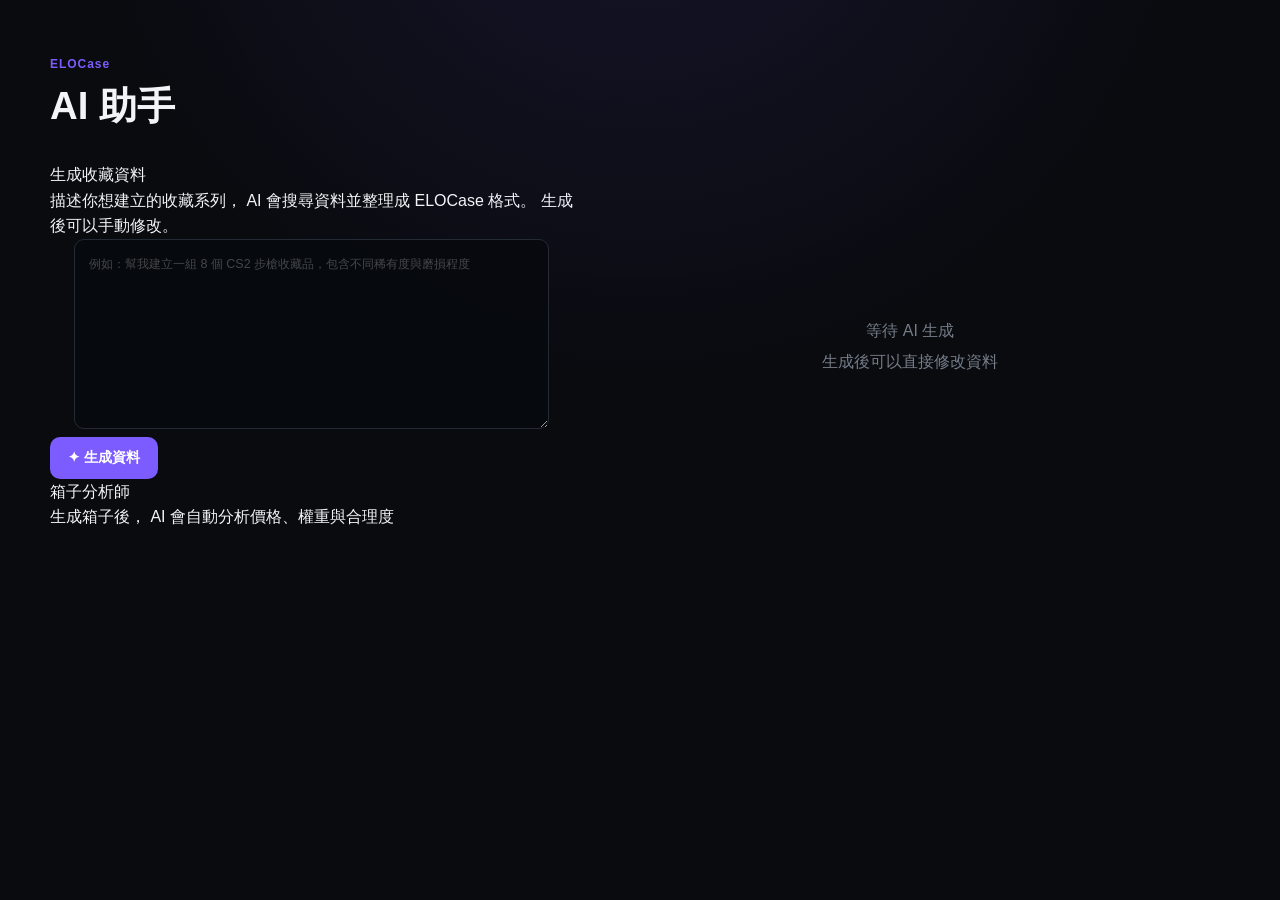
==== commit 01ec5346: "Update admin-ai.html" ====
--- a/admin-ai.html
+++ b/admin-ai.html
@@ -14,1140 +14,7 @@
 
     <link rel="stylesheet" href="css/global.css">
     <link rel="stylesheet" href="css/components.css">
-
-
-    <style>
-
-        /* ========================================
-           AI 頁面
-        ======================================== */
-
-        .ai-page {
-
-            padding:
-                45px 0 80px;
-
-        }
-
-
-        .ai-layout {
-
-            display:
-                grid;
-
-            grid-template-columns:
-                340px minmax(0, 1fr);
-
-            gap:
-                22px;
-
-            margin-top:
-                28px;
-
-        }
-
-
-        /* ========================================
-           左側 AI 面板
-        ======================================== */
-
-        .ai-panel {
-
-            padding:
-                22px;
-
-            background:
-                var(--color-surface);
-
-            border:
-                1px solid
-                var(--color-border);
-
-            border-radius:
-                var(--radius-large);
-
-        }
-
-
-        .ai-panel-title {
-
-            margin-bottom:
-                6px;
-
-            color:
-                var(--color-text);
-
-            font-size:
-                1rem;
-
-            font-weight:
-                800;
-
-        }
-
-
-        .ai-panel-subtitle {
-
-            margin-bottom:
-                18px;
-
-            color:
-                var(--color-text-muted);
-
-            font-size:
-                0.75rem;
-
-            line-height:
-                1.6;
-
-        }
-
-
-        .ai-prompt {
-
-            width:
-                100%;
-
-            min-height:
-                170px;
-
-            resize:
-                vertical;
-
-            padding:
-                14px;
-
-            box-sizing:
-                border-box;
-
-            color:
-                var(--color-text);
-
-            background:
-                #0c1016;
-
-            border:
-                1px solid
-                var(--color-border);
-
-            border-radius:
-                var(--radius-medium);
-
-            outline:
-                none;
-
-            font-family:
-                inherit;
-
-            font-size:
-                0.82rem;
-
-            line-height:
-                1.6;
-
-        }
-
-
-        .ai-prompt:focus {
-
-            border-color:
-                var(--color-primary);
-
-            box-shadow:
-                0 0 0 2px
-                rgba(
-                    124,
-                    92,
-                    255,
-                    0.12
-                );
-
-        }
-
-
-        .ai-generate-button {
-
-            width:
-                100%;
-
-            margin-top:
-                12px;
-
-        }
-
-
-        /* ========================================
-           結果區
-        ======================================== */
-
-        .ai-result {
-
-            min-height:
-                420px;
-
-            padding:
-                22px;
-
-            background:
-                var(--color-surface);
-
-            border:
-                1px solid
-                var(--color-border);
-
-            border-radius:
-                var(--radius-large);
-
-        }
-
-
-        .ai-empty {
-
-            min-height:
-                370px;
-
-            display:
-                flex;
-
-            align-items:
-                center;
-
-            justify-content:
-                center;
-
-            color:
-                var(--color-text-muted);
-
-            text-align:
-                center;
-
-            font-size:
-                0.8rem;
-
-        }
-
-
-        /* ========================================
-           結果標題
-        ======================================== */
-
-        .ai-result-header {
-
-            display:
-                flex;
-
-            align-items:
-                center;
-
-            justify-content:
-                space-between;
-
-            gap:
-                15px;
-
-            padding-bottom:
-                18px;
-
-            margin-bottom:
-                18px;
-
-            border-bottom:
-                1px solid
-                var(--color-border);
-
-        }
-
-
-        .ai-result-name {
-
-            margin:
-                0;
-
-            color:
-                var(--color-text);
-
-            font-size:
-                1.3rem;
-
-            font-weight:
-                800;
-
-        }
-
-
-        .ai-result-count {
-
-            margin-top:
-                5px;
-
-            color:
-                var(--color-text-muted);
-
-            font-size:
-                0.7rem;
-
-        }
-
-
-        .ai-save-button {
-
-            flex:
-                0 0 auto;
-
-        }
-
-
-        /* ========================================
-           物品列表
-        ======================================== */
-
-        .ai-items {
-
-            display:
-                grid;
-
-            grid-template-columns:
-                repeat(
-                    2,
-                    minmax(0, 1fr)
-                );
-
-            gap:
-                12px;
-
-        }
-
-
-        /* ========================================
-           單一物品
-        ======================================== */
-
-        .ai-item {
-            position: relative;
-            padding: 15px;
-            background: #0d1118;
-            border: 1px solid var(--color-border);
-            border-radius: var(--radius-medium);
-            overflow: hidden;
-        }
-
-        .ai-item-image {
-            width: 100%;
-            height: 180px;
-        
-            display: flex;
-            align-items: center;
-            justify-content: center;
-        
-            margin-bottom: 12px;
-        
-            background: #090d13;
-        
-            border-radius: 8px;
-        
-            overflow: hidden;
-        }
-        
-        .ai-item-image img {
-            width: 100%;
-            height: 100%;
-        
-            object-fit: contain;
-        
-            display: block;
-        
-            transition: transform 0.2s ease;
-        }
-
-        .ai-item:hover .ai-item-image img {
-            transform: scale(1.04);
-        }
-        
-        .ai-item-image-empty {
-            color: var(--color-text-muted);
-            font-size: 0.7rem;
-        }
-
-
-        .ai-item:hover {
-
-            border-color:
-                var(--color-border-light);
-
-        }
-
-
-        .ai-item-top {
-
-            display:
-                flex;
-
-            align-items:
-                center;
-
-            justify-content:
-                space-between;
-
-            gap:
-                10px;
-
-            margin-bottom:
-                12px;
-
-        }
-
-
-        .ai-item-number {
-
-            color:
-                var(--color-text-muted);
-
-            font-size:
-                0.65rem;
-
-            font-weight:
-                700;
-
-        }
-
-
-        .ai-remove-button {
-
-            padding:
-                3px 7px;
-
-            color:
-                var(--color-text-muted);
-
-            background:
-                transparent;
-
-            border:
-                1px solid
-                var(--color-border);
-
-            border-radius:
-                6px;
-
-            cursor:
-                pointer;
-
-            font-size:
-                0.62rem;
-
-        }
-
-
-        .ai-remove-button:hover {
-
-            color:
-                #ff8794;
-
-            border-color:
-                rgba(
-                    255,
-                    70,
-                    90,
-                    0.35
-                );
-
-        }
-
-
-        /* ========================================
-           欄位
-        ======================================== */
-
-        .ai-field {
-
-            margin-top:
-                10px;
-
-        }
-
-
-        .ai-field-label {
-
-            display:
-                block;
-
-            margin-bottom:
-                5px;
-
-            color:
-                var(--color-text-muted);
-
-            font-size:
-                0.62rem;
-
-            font-weight:
-                700;
-
-        }
-
-
-        .ai-input,
-        .ai-select {
-
-            width:
-                100%;
-
-            box-sizing:
-                border-box;
-
-            padding:
-                8px 9px;
-
-            color:
-                var(--color-text);
-
-            background:
-                #090d13;
-
-            border:
-                1px solid
-                var(--color-border);
-
-            border-radius:
-                7px;
-
-            outline:
-                none;
-
-            font-family:
-                inherit;
-
-            font-size:
-                0.72rem;
-
-        }
-
-
-        .ai-input:focus,
-        .ai-select:focus {
-
-            border-color:
-                var(--color-primary);
-
-            box-shadow:
-                0 0 0 2px
-                rgba(
-                    124,
-                    92,
-                    255,
-                    0.1
-                );
-
-        }
-
-
-        .ai-field-row {
-
-            display:
-                grid;
-
-            grid-template-columns:
-                1fr 1fr;
-
-            gap:
-                8px;
-
-        }
-
-
-        /* ========================================
-           新增物品
-        ======================================== */
-
-        .ai-add-item {
-
-            margin-top:
-                14px;
-
-            width:
-                100%;
-
-            padding:
-                11px;
-
-            color:
-                var(--color-text-muted);
-
-            background:
-                transparent;
-
-            border:
-                1px dashed
-                var(--color-border);
-
-            border-radius:
-                var(--radius-medium);
-
-            cursor:
-                pointer;
-
-            font-family:
-                inherit;
-
-            font-size:
-                0.72rem;
-
-            font-weight:
-                700;
-
-        }
-
-
-        .ai-add-item:hover {
-
-            color:
-                var(--color-text);
-
-            border-color:
-                var(--color-primary);
-
-        }
-
-
-        /* ========================================
-           Loading
-        ======================================== */
-
-        .ai-loading {
-
-            min-height:
-                370px;
-
-            display:
-                flex;
-
-            flex-direction:
-                column;
-
-            align-items:
-                center;
-
-            justify-content:
-                center;
-
-            gap:
-                12px;
-
-            color:
-                var(--color-text-muted);
-
-            font-size:
-                0.8rem;
-
-        }
-
-
-        .ai-spinner {
-
-            width:
-                28px;
-
-            height:
-                28px;
-
-            border:
-                3px solid
-                rgba(
-                    255,
-                    255,
-                    255,
-                    0.08
-                );
-
-            border-top-color:
-                var(--color-primary);
-
-            border-radius:
-                50%;
-
-            animation:
-                aiSpin
-                0.8s
-                linear
-                infinite;
-
-        }
-
-
-        @keyframes aiSpin {
-
-            to {
-
-                transform:
-                    rotate(360deg);
-
-            }
-
-        }
-
-
-        /* ========================================
-           Error
-        ======================================== */
-
-        .ai-error {
-
-            padding:
-                16px;
-
-            background:
-                rgba(
-                    255,
-                    70,
-                    90,
-                    0.08
-                );
-
-            border:
-                1px solid
-                rgba(
-                    255,
-                    70,
-                    90,
-                    0.2
-                );
-
-            border-radius:
-                var(--radius-medium);
-
-            color:
-                #ff8794;
-
-            font-size:
-                0.78rem;
-
-            line-height:
-                1.6;
-
-        }
-
-
-        /* ========================================
-           成功
-        ======================================== */
-
-        .ai-success {
-
-            padding:
-                10px 12px;
-
-            margin-bottom:
-                12px;
-
-            color:
-                #8ee6b0;
-
-            background:
-                rgba(
-                    70,
-                    220,
-                    130,
-                    0.07
-                );
-
-            border:
-                1px solid
-                rgba(
-                    70,
-                    220,
-                    130,
-                    0.15
-                );
-
-            border-radius:
-                7px;
-
-            font-size:
-                0.7rem;
-
-        }
-
-
-        /* ========================================
-           手機
-        ======================================== */
-
-        @media (max-width: 800px) {
-
-            .ai-layout {
-
-                grid-template-columns:
-                    1fr;
-
-            }
-
-
-            .ai-items {
-
-                grid-template-columns:
-                    1fr;
-
-            }
-
-
-            .ai-result-header {
-
-                align-items:
-                    stretch;
-
-                flex-direction:
-                    column;
-
-            }
-
-
-            .ai-save-button {
-
-                width:
-                    100%;
-
-            }
-
-        }
-
-        .ai-item[data-color="White"] {
-            border-color: rgba(220, 220, 220, 0.35);
-            background: rgba(220, 220, 220, 0.035);
-        }
-        
-        .ai-item[data-color="Light Blue"] {
-            border-color: rgba(100, 180, 255, 0.4);
-            background: rgba(100, 180, 255, 0.04);
-        }
-        
-        .ai-item[data-color="Blue"] {
-            border-color: rgba(70, 130, 255, 0.45);
-            background: rgba(70, 130, 255, 0.045);
-        }
-        
-        .ai-item[data-color="Purple"] {
-            border-color: rgba(160, 90, 255, 0.45);
-            background: rgba(160, 90, 255, 0.05);
-        }
-        
-        .ai-item[data-color="Pink"] {
-            border-color: rgba(255, 80, 180, 0.45);
-            background: rgba(255, 80, 180, 0.05);
-        }
-        
-        .ai-item[data-color="Red"] {
-            border-color: rgba(255, 70, 70, 0.5);
-            background: rgba(255, 70, 70, 0.055);
-        }
-        
-        .ai-item[data-color="Gold"] {
-            border-color: rgba(255, 200, 60, 0.5);
-            background: rgba(255, 200, 60, 0.055);
-        }
-        
-        .ai-item[data-color="Orange"] {
-            border-color: rgba(255, 130, 40, 0.5);
-            background: rgba(255, 130, 40, 0.055);
-        }
-
-        /* ========================================
-           AI 箱子分析師
-        ======================================== */
-        
-        .ai-analysis-panel {
-        
-            margin-top:
-                20px;
-        
-            padding-top:
-                20px;
-        
-            border-top:
-                1px solid
-                var(--color-border);
-        
-        }
-        
-        
-        .ai-analysis-title {
-        
-            margin-bottom:
-                12px;
-        
-            color:
-                var(--color-text);
-        
-            font-size:
-                0.85rem;
-        
-            font-weight:
-                800;
-        
-        }
-        
-        
-        .ai-analysis-content {
-        
-            color:
-                var(--color-text-muted);
-        
-            font-size:
-                0.7rem;
-        
-            line-height:
-                1.6;
-        
-        }
-        
-        
-        .ai-analysis-empty {
-        
-            padding:
-                12px;
-        
-            background:
-                #0c1016;
-        
-            border:
-                1px solid
-                var(--color-border);
-        
-            border-radius:
-                var(--radius-medium);
-        
-        }
-        
-        
-        .ai-analysis-loading {
-        
-            display:
-                flex;
-        
-            align-items:
-                center;
-        
-            gap:
-                9px;
-        
-            padding:
-                12px;
-        
-            background:
-                #0c1016;
-        
-            border:
-                1px solid
-                var(--color-border);
-        
-            border-radius:
-                var(--radius-medium);
-        
-        }
-        
-        
-        .ai-analysis-score {
-        
-            display:
-                flex;
-        
-            align-items:
-                baseline;
-        
-            justify-content:
-                space-between;
-        
-            padding:
-                12px;
-        
-            margin-bottom:
-                8px;
-        
-            background:
-                #0c1016;
-        
-            border:
-                1px solid
-                var(--color-border);
-        
-            border-radius:
-                var(--radius-medium);
-        
-        }
-        
-        
-        .ai-analysis-score-number {
-        
-            color:
-                var(--color-text);
-        
-            font-size:
-                1.35rem;
-        
-            font-weight:
-                900;
-        
-        }
-        
-        
-        .ai-analysis-section {
-        
-            margin-top:
-                8px;
-        
-            padding:
-                10px;
-        
-            background:
-                #0c1016;
-        
-            border:
-                1px solid
-                var(--color-border);
-        
-            border-radius:
-                var(--radius-medium);
-        
-        }
-        
-        
-        .ai-analysis-label {
-        
-            margin-bottom:
-                4px;
-        
-            color:
-                var(--color-text-muted);
-        
-            font-size:
-                0.6rem;
-        
-            font-weight:
-                800;
-        
-            text-transform:
-                uppercase;
-        
-        }
-        
-        
-        .ai-analysis-value {
-        
-            color:
-                var(--color-text);
-        
-            font-size:
-                0.78rem;
-        
-            font-weight:
-                700;
-        
-        }
-        
-        
-        .ai-analysis-item {
-        
-            padding:
-                8px 0;
-        
-            border-bottom:
-                1px solid
-                rgba(
-                    255,
-                    255,
-                    255,
-                    0.05
-                );
-        
-        }
-        
-        
-        .ai-analysis-item:last-child {
-        
-            border-bottom:
-                none;
-        
-        }
-        
-        
-        .ai-analysis-item-name {
-        
-            color:
-                var(--color-text);
-        
-            font-size:
-                0.68rem;
-        
-            font-weight:
-                700;
-        
-        }
-        
-        
-        .ai-analysis-item-meta {
-        
-            margin-top:
-                2px;
-        
-            color:
-                var(--color-text-muted);
-        
-            font-size:
-                0.6rem;
-        
-        }
-        
-        
-        .ai-analysis-refresh {
-        
-            width:
-                100%;
-        
-            margin-top:
-                10px;
-        
-            padding:
-                8px;
-        
-            color:
-                var(--color-text-muted);
-        
-            background:
-                transparent;
-        
-            border:
-                1px solid
-                var(--color-border);
-        
-            border-radius:
-                7px;
-        
-            cursor:
-                pointer;
-        
-            font-family:
-                inherit;
-        
-            font-size:
-                0.65rem;
-        
-            font-weight:
-                700;
-        
-        }
-        
-        
-        .ai-analysis-refresh:hover {
-        
-            color:
-                var(--color-text);
-        
-            border-color:
-                var(--color-primary);
-        
-        }
-
-    </style>
-
+    <link rel="stylesheet" href="css/admin-ai.css">
 </head>
 
 
@@ -1402,12 +269,42 @@
         }
 
 
+        console.log(
+            "🔥 generateAI result.data =",
+            result.data
+        );
+        
+        console.log(
+            "🔥 generateAI casePrice =",
+            result.data?.casePrice
+        );
+
+        if (
+            !result.data.casePrice &&
+            result.data.price
+        ) {
+        
+            result.data.casePrice =
+                result.data.price;
+        
+        }
+        
         currentAIData =
             JSON.parse(
                 JSON.stringify(
                     result.data
                 )
             );
+        
+        console.log(
+            "🔥 currentAIData =",
+            currentAIData
+        );
+        
+        console.log(
+            "🔥 currentAIData.casePrice =",
+            currentAIData?.casePrice
+        );
 
 
         renderAIResult(
@@ -1456,6 +353,16 @@
 ======================================== */
 
 function renderAIResult(data) {
+
+    console.log(
+        "🔥 renderAIResult data.casePrice",
+        data.casePrice
+    );
+    
+    console.log(
+        "🔥 renderAIResult data.price",
+        data.price
+    );
 
     const items =
         Array.isArray(data.items)
@@ -1504,7 +411,9 @@
                             min="0"
                             step="0.01"
                             value="${Number(
-                                data.casePrice || data.price || 0
+                                data.casePrice ??
+                                data.price ??
+                                2.5
                             )}"
                         >
                     
@@ -2222,6 +1131,25 @@
 
 function buildAIJson() {
     const data = collectEditedData();
+    if (
+        !Number.isFinite(data.casePrice) ||
+        data.casePrice <= 0
+    ) {
+    
+        analysisContent.innerHTML = `
+    
+            <div class="ai-analysis-empty">
+    
+                請先填寫有效的箱子價格 USD，
+                再進行箱子分析。
+    
+            </div>
+    
+        `;
+    
+        return;
+    
+    }
     const totalWeight = data.items.reduce(function(total, item) {
         return total + item.rarityWeight;
     }, 0);
@@ -2342,6 +1270,18 @@
             )?.value
         );
 
+    console.log(
+        "🔥 DOM #ai-case-price value =",
+        document.querySelector(
+            "#ai-case-price"
+        )?.value
+    );
+    
+    console.log(
+        "🔥 collectEditedData casePrice =",
+        casePrice
+    );
+
     if (
         !Number.isFinite(casePrice) ||
         casePrice < 0
@@ -2894,8 +1834,26 @@
 
     try {
 
+        if (
+            currentAIData &&
+            !currentAIData.casePrice
+        ) {
+            currentAIData.casePrice =
+                currentAIData.price;
+        }
+
         const data =
             collectEditedData();
+
+        console.log(
+            "🔥 analyzeCurrentCase data =",
+            data
+        );
+        
+        console.log(
+            "🔥 analyzeCurrentCase casePrice =",
+            data?.casePrice
+        );
 
 
         const response =
@@ -2978,9 +1936,7 @@
 
 }
 
-function renderAIAnalysis(
-    data
-) {
+function renderAIAnalysis(data) {
 
     const container =
         document.querySelector(
@@ -2995,13 +1951,379 @@
     }
 
 
+    /*
+     * ========================================
+     * 基本防呆
+     * ========================================
+     */
+
+    if (
+        !data ||
+        typeof data !== "object"
+    ) {
+
+        container.innerHTML = `
+
+            <div class="ai-error">
+
+                AI 回傳的分析資料無效
+
+            </div>
+
+        `;
+
+        return;
+
+    }
+
+
+    /*
+     * ========================================
+     * 讀取分析資料
+     * ========================================
+     */
+
+    const analysisScore =
+        Number(
+            data.analysisScore
+        );
+
+
+    const casePrice =
+        Number(
+            data.casePrice
+        );
+
+
+    const targetReturnRate =
+        Number(
+            data.targetReturnRate
+        );
+
+
+    const targetEV =
+        Number(
+            data.targetEV
+        );
+
+
+    const currentEV =
+        Number(
+            data.currentEV
+        );
+
+
+    const currentReturnRate =
+        Number(
+            data.currentReturnRate
+        );
+
+
+    const optimizedEV =
+        Number(
+            data.optimizedEV
+        );
+
+
+    const optimizedReturnRate =
+        Number(
+            data.optimizedReturnRate
+        );
+
+
+    const evErrorPercent =
+        Number(
+            data.evErrorPercent
+        );
+
+
+    const totalWeight =
+        Number(
+            data.totalWeight
+        );
+
+
+    /*
+     * ========================================
+     * 安全格式化數字
+     * ========================================
+     */
+
+    function formatNumber(
+        value,
+        decimals = 2
+    ) {
+
+        if (
+            !Number.isFinite(value)
+        ) {
+
+            return "0.00";
+
+        }
+
+
+        return value.toFixed(
+            decimals
+        );
+
+    }
+
+
+    /*
+     * ========================================
+     * 警告
+     * ========================================
+     */
+
+    let warningsHTML = "";
+
+
+    if (
+        Array.isArray(
+            data.warnings
+        ) &&
+        data.warnings.length
+    ) {
+
+        warningsHTML = `
+
+            <div class="ai-analysis-section">
+
+                <div class="ai-analysis-label">
+                    注意事項
+                </div>
+
+                ${
+                    data.warnings
+                        .map(
+                            warning => `
+                                <div
+                                    style="
+                                        margin-bottom:5px;
+                                    "
+                                >
+                                    •
+                                    ${escapeHTML(
+                                        warning
+                                    )}
+                                </div>
+                            `
+                        )
+                        .join("")
+                }
+
+            </div>
+
+        `;
+
+    } else if (
+        data.warnings
+    ) {
+
+        warningsHTML = `
+
+            <div class="ai-analysis-section">
+
+                <div class="ai-analysis-label">
+                    注意事項
+                </div>
+
+                <div>
+                    ${escapeHTML(
+                        String(
+                            data.warnings
+                        )
+                    )}
+                </div>
+
+            </div>
+
+        `;
+
+    }
+
+
+    /*
+     * ========================================
+     * 最佳化物品
+     * ========================================
+     */
+
     const items =
-        Array.isArray(data.items)
+        Array.isArray(
+            data.items
+        )
             ? data.items
             : [];
 
 
+    let itemsHTML = "";
+
+
+    if (
+        items.length
+    ) {
+
+        itemsHTML = `
+
+            <div class="ai-analysis-section">
+
+                <div class="ai-analysis-label">
+                    最佳化權重
+                </div>
+
+                ${
+                    items.map(
+                        item => {
+
+                            const currentWeight =
+                                Number(
+                                    item.currentWeight
+                                );
+
+
+                            const suggestedWeight =
+                                Number(
+                                    item.suggestedWeight
+                                );
+
+
+                            const value =
+                                Number(
+                                    item.value
+                                );
+
+
+                            const weightChanged =
+                                Number.isFinite(
+                                    currentWeight
+                                ) &&
+                                Number.isFinite(
+                                    suggestedWeight
+                                ) &&
+                                currentWeight !==
+                                suggestedWeight;
+
+
+                            return `
+
+                                <div
+                                    class="ai-analysis-item"
+                                >
+
+                                    <div
+                                        class="ai-analysis-item-name"
+                                    >
+                                        ${escapeHTML(
+                                            item.marketHashName ||
+                                            item.name ||
+                                            "未知物品"
+                                        )}
+                                    </div>
+
+
+                                    <div
+                                        class="ai-analysis-item-meta"
+                                    >
+
+                                        價值：
+                                        $${formatNumber(
+                                            value
+                                        )}
+
+                                        ・目前權重：
+                                        ${formatNumber(
+                                            currentWeight
+                                        )}
+
+                                        ・建議權重：
+                                        <strong>
+                                            ${formatNumber(
+                                                suggestedWeight
+                                            )}
+                                        </strong>
+
+                                    </div>
+
+
+                                    ${
+                                        item.reason
+                                            ? `
+                                                <div
+                                                    class="ai-analysis-item-meta"
+                                                    style="
+                                                        margin-top:4px;
+                                                    "
+                                                >
+                                                    ${escapeHTML(
+                                                        item.reason
+                                                    )}
+                                                </div>
+                                            `
+                                            : ""
+                                    }
+
+                                </div>
+
+                            `;
+
+                        }
+                    ).join("")
+                }
+
+            </div>
+
+        `;
+
+    }
+
+
+    /*
+     * ========================================
+     * 分析師建議
+     * ========================================
+     */
+
+    let recommendationHTML = "";
+
+
+    if (
+        data.recommendation
+    ) {
+
+        recommendationHTML = `
+
+            <div class="ai-analysis-section">
+
+                <div class="ai-analysis-label">
+                    分析師建議
+                </div>
+
+                <div>
+                    ${escapeHTML(
+                        data.recommendation
+                    )}
+                </div>
+
+            </div>
+
+        `;
+
+    }
+
+
+    /*
+     * ========================================
+     * 分析結果
+     * ========================================
+     */
+
     container.innerHTML = `
+
+        <!-- ====================================
+             合理度
+        ==================================== -->
 
         <div class="ai-analysis-score">
 
@@ -3012,10 +2334,20 @@
                 </div>
 
                 <div class="ai-analysis-score-number">
-                    ${Number(
-                        data.score || 0
-                    ).toFixed(1)}
+
+                    ${
+                        Number.isFinite(
+                            analysisScore
+                        )
+                            ? formatNumber(
+                                analysisScore,
+                                1
+                            )
+                            : "0.0"
+                    }
+
                     / 10
+
                 </div>
 
             </div>
@@ -3023,186 +2355,214 @@
         </div>
 
 
+        <!-- ====================================
+             箱子價格
+        ==================================== -->
+
         <div class="ai-analysis-section">
 
             <div class="ai-analysis-label">
-                建議箱子價格
+                箱子價格
             </div>
 
             <div class="ai-analysis-value">
-                $${Number(
-                    data.recommendedCasePrice || 0
-                ).toFixed(2)}
+
+                $${formatNumber(
+                    casePrice
+                )}
+
             </div>
 
         </div>
 
 
+        <!-- ====================================
+             目前 EV
+        ==================================== -->
+
         <div class="ai-analysis-section">
 
             <div class="ai-analysis-label">
-                預估期望值
+                目前期望值
             </div>
 
             <div class="ai-analysis-value">
-                $${Number(
-                    data.expectedValue || 0
-                ).toFixed(2)}
+
+                $${formatNumber(
+                    currentEV
+                )}
+
             </div>
 
         </div>
 
 
+        <!-- ====================================
+             目前回報率
+        ==================================== -->
+
         <div class="ai-analysis-section">
 
             <div class="ai-analysis-label">
-                預估回報率
+                目前回報率
             </div>
 
             <div class="ai-analysis-value">
-                ${Number(
-                    data.returnRate || 0
-                ).toFixed(2)}%
+
+                ${formatNumber(
+                    currentReturnRate
+                )}%
+
             </div>
 
         </div>
 
 
+        <!-- ====================================
+             目標
+        ==================================== -->
+
         <div class="ai-analysis-section">
 
             <div class="ai-analysis-label">
-                分析
-            </div>
-
-            <div>
+                目標回報率
+            </div>
+
+            <div class="ai-analysis-value">
+
+                ${formatNumber(
+                    targetReturnRate
+                )}%
+
+                ・目標 EV：
+
+                $${formatNumber(
+                    targetEV
+                )}
+
+            </div>
+
+        </div>
+
+
+        <!-- ====================================
+             最佳化 EV
+        ==================================== -->
+
+        <div class="ai-analysis-section">
+
+            <div class="ai-analysis-label">
+                最佳化後期望值
+            </div>
+
+            <div class="ai-analysis-value">
+
+                $${formatNumber(
+                    optimizedEV
+                )}
+
+            </div>
+
+        </div>
+
+
+        <!-- ====================================
+             最佳化回報率
+        ==================================== -->
+
+        <div class="ai-analysis-section">
+
+            <div class="ai-analysis-label">
+                最佳化後回報率
+            </div>
+
+            <div class="ai-analysis-value">
+
+                ${formatNumber(
+                    optimizedReturnRate
+                )}%
+
+            </div>
+
+        </div>
+
+
+        <!-- ====================================
+             EV 誤差
+        ==================================== -->
+
+        <div class="ai-analysis-section">
+
+            <div class="ai-analysis-label">
+                EV 目標誤差
+            </div>
+
+            <div class="ai-analysis-value">
+
+                ${formatNumber(
+                    evErrorPercent
+                )}%
+
+            </div>
+
+        </div>
+
+
+        <!-- ====================================
+             總權重
+        ==================================== -->
+
+        <div class="ai-analysis-section">
+
+            <div class="ai-analysis-label">
+                最佳化後總權重
+            </div>
+
+            <div class="ai-analysis-value">
+
+                ${formatNumber(
+                    totalWeight
+                )}
+
+            </div>
+
+        </div>
+
+
+        <!-- ====================================
+             AI 分析
+        ==================================== -->
+
+        <div class="ai-analysis-section">
+
+            <div class="ai-analysis-label">
+                AI 分析
+            </div>
+
+            <div class="ai-analysis-value">
+
                 ${escapeHTML(
-                    data.summary ||
+                    data.analysis ||
                     "沒有分析內容"
                 )}
+
             </div>
 
         </div>
 
 
-        ${
-            data.risk
-                ? `
-                    <div class="ai-analysis-section">
-
-                        <div class="ai-analysis-label">
-                            注意事項
-                        </div>
-
-                        <div>
-                            ${escapeHTML(
-                                data.risk
-                            )}
-                        </div>
-
-                    </div>
-                `
-                : ""
-        }
-
-
-        ${
-            items.length
-                ? `
-                    <div class="ai-analysis-section">
-
-                        <div class="ai-analysis-label">
-                            建議權重
-                        </div>
-
-                        ${
-                            items.map(
-                                item => `
-
-                                    <div
-                                        class="ai-analysis-item"
-                                    >
-
-                                        <div
-                                            class="ai-analysis-item-name"
-                                        >
-                                            ${escapeHTML(
-                                                item.marketHashName
-                                            )}
-                                        </div>
-
-                                        <div
-                                            class="ai-analysis-item-meta"
-                                        >
-                                            建議權重：
-                                            <strong>
-                                                ${Number(
-                                                    item.recommendedWeight
-                                                )}
-                                            </strong>
-
-                                            ${
-                                                item.position
-                                                    ? `
-                                                        ・
-                                                        ${escapeHTML(
-                                                            item.position
-                                                        )}
-                                                    `
-                                                    : ""
-                                            }
-
-                                        </div>
-
-                                    </div>
-
-                                `
-                            ).join("")
-                        }
-
-                    </div>
-                `
-                : ""
-        }
-
-
-        ${
-            Array.isArray(
-                data.recommendations
-            ) &&
-            data.recommendations.length
-                ? `
-
-                    <div class="ai-analysis-section">
-
-                        <div class="ai-analysis-label">
-                            分析師建議
-                        </div>
-
-                        ${
-                            data.recommendations
-                                .map(
-                                    text => `
-                                        <div
-                                            style="
-                                                margin-bottom:5px;
-                                            "
-                                        >
-                                            •
-                                            ${escapeHTML(
-                                                text
-                                            )}
-                                        </div>
-                                    `
-                                )
-                                .join("")
-                        }
-
-                    </div>
-
-                `
-                : ""
-        }
-
+        ${warningsHTML}
+
+
+        ${itemsHTML}
+
+
+        ${recommendationHTML}
+
+
+        <!-- ====================================
+             重新分析
+        ==================================== -->
 
         <button
             type="button"
@@ -3215,6 +2575,12 @@
     `;
 
 
+    /*
+     * ========================================
+     * 綁定重新分析
+     * ========================================
+     */
+
     const refreshButton =
         document.querySelector(
             "#ai-analysis-refresh"
--- a/css/global.css
+++ b/css/global.css
@@ -1,225 +1,1086 @@
 /* ========================================
    ELOCase - Global Styles
-   ======================================== */
-
-
-/* ---------- 基礎變數 ---------- */
+======================================== */
+
+
+/* ========================================
+   基礎變數
+======================================== */
 
 :root {
 
-    --color-background: #090b0f;
-    --color-surface: #101319;
-    --color-surface-light: #171b22;
-
-    --color-border: #252b35;
-    --color-border-light: #303744;
-
-    --color-text: #f2f4f7;
-    --color-text-secondary: #b4bbc5;
-    --color-text-muted: #747c88;
-
-    --color-primary: #7c5cff;
-    --color-primary-hover: #8c70ff;
-
-    --color-success: #35c78a;
-    --color-warning: #e6b85c;
-    --color-danger: #e05b68;
-
-    --content-width: 1200px;
-
-    --radius-small: 6px;
-    --radius-medium: 10px;
-    --radius-large: 16px;
-
-    --transition-fast: 0.15s ease;
-    --transition-normal: 0.25s ease;
-}
-
-
-/* ---------- Reset ---------- */
+    --color-background:#090b0f;
+
+    --color-surface:#101319;
+
+    --color-surface-light:#171b22;
+
+    --color-border:#252b35;
+
+    --color-border-light:#303744;
+
+
+    --color-text:#f2f4f7;
+
+    --color-text-secondary:#b4bbc5;
+
+    --color-text-muted:#747c88;
+
+
+    --color-primary:#7c5cff;
+
+    --color-primary-hover:#8c70ff;
+
+
+    --color-success:#35c78a;
+
+    --color-warning:#e6b85c;
+
+    --color-danger:#e05b68;
+
+
+    --content-width:1200px;
+
+
+    --radius-small:6px;
+
+    --radius-medium:10px;
+
+    --radius-large:16px;
+
+
+    --transition-fast:.15s ease;
+
+    --transition-normal:.25s ease;
+
+}
+
+
+
+/* ========================================
+   Reset
+======================================== */
+
 
 * {
-    margin: 0;
-    padding: 0;
-    box-sizing: border-box;
-}
+
+    margin:0;
+
+    padding:0;
+
+    box-sizing:border-box;
+
+}
+
 
 
 html {
-    scroll-behavior: smooth;
-}
+
+    scroll-behavior:smooth;
+
+}
+
 
 
 body {
 
-    min-height: 100vh;
+    min-height:100vh;
+
 
     background:
-        radial-gradient(
-            circle at 50% -20%,
-            rgba(124, 92, 255, 0.12),
-            transparent 45%
+
+    radial-gradient(
+
+        circle at 50% -20%,
+
+        rgba(
+            124,
+            92,
+            255,
+            .12
         ),
-        var(--color-background);
-
-    color: var(--color-text);
+
+        transparent 45%
+
+    ),
+
+    var(--color-background);
+
+
+    color:var(--color-text);
+
 
     font-family:
-        "Noto Sans TC",
-        "Microsoft JhengHei",
-        Arial,
-        sans-serif;
-
-    line-height: 1.6;
-
-    -webkit-font-smoothing: antialiased;
-}
+
+    "Noto Sans TC",
+
+    "Microsoft JhengHei",
+
+    Arial,
+
+    sans-serif;
+
+
+    line-height:1.6;
+
+
+    -webkit-font-smoothing:antialiased;
+
+}
+
 
 
 a {
-    color: inherit;
-    text-decoration: none;
-}
+
+    color:inherit;
+
+    text-decoration:none;
+
+}
+
 
 
 button,
 input,
 textarea,
 select {
-    font: inherit;
-}
+
+    font:inherit;
+
+}
+
 
 
 button {
-    border: none;
-}
+
+    border:none;
+
+}
+
 
 
 img {
-    max-width: 100%;
-    display: block;
-}
-
-
-/* ---------- 共用容器 ---------- */
+
+    max-width:100%;
+
+    display:block;
+
+}
+
+
+
+/* ========================================
+   共用容器
+======================================== */
+
 
 .section-container,
 .navbar-container,
 .footer-container {
 
-    width: min(
+
+    width:min(
+
         calc(100% - 40px),
+
         var(--content-width)
-    );
-
-    margin: 0 auto;
-}
-
-
-/* ---------- 標題 ---------- */
+
+    );
+
+
+    margin:0 auto;
+
+}
+
+
+
+
+/* ========================================
+   標題
+======================================== */
+
 
 h1,
 h2,
 h3 {
-    line-height: 1.25;
-    font-weight: 700;
-}
+
+    line-height:1.25;
+
+    font-weight:700;
+
+}
+
 
 
 h1 {
-    font-size: clamp(2rem, 3vw, 2.4rem);
-}
+
+    font-size:clamp(
+
+        2rem,
+
+        3vw,
+
+        2.4rem
+
+    );
+
+}
+
 
 
 h2 {
-    font-size: 1.6rem;
-}
+
+    font-size:1.6rem;
+
+}
+
 
 
 h3 {
-    font-size: 1rem;
-}
-
-
-/* ---------- 共用文字 ---------- */
+
+    font-size:1rem;
+
+}
+
+
 
 p {
-    color: var(--color-text-secondary);
-}
-
-
-/* ---------- Scrollbar ---------- */
+
+    color:
+    var(--color-text-secondary);
+
+}
+
+
+
+/* ========================================
+   Scrollbar
+======================================== */
+
 
 ::-webkit-scrollbar {
-    width: 8px;
-}
+
+    width:8px;
+
+}
+
 
 
 ::-webkit-scrollbar-track {
-    background: var(--color-background);
-}
+
+    background:
+    var(--color-background);
+
+}
+
 
 
 ::-webkit-scrollbar-thumb {
-    background: var(--color-border-light);
-    border-radius: 999px;
-}
+
+    background:
+    var(--color-border-light);
+
+    border-radius:999px;
+
+}
+
 
 
 ::-webkit-scrollbar-thumb:hover {
-    background: var(--color-text-muted);
-}
-
-/* ========================================
-   ELOCase - Global Loading Bar
-======================================== */
+
+    background:
+    var(--color-text-muted);
+
+}
+
+
+
+
+/* ========================================
+   Loading Bar
+======================================== */
+
 
 #elo-loading-bar {
 
-    position: fixed;
-
-    top: 0;
-
-    left: 0;
-
-    z-index: 99999;
-
-    width: 0;
-
-    height: 2px;
-
-    pointer-events: none;
-
-    opacity: 1;
+
+    position:fixed;
+
+
+    top:0;
+
+
+    left:0;
+
+
+    z-index:99999;
+
+
+    width:0;
+
+
+    height:2px;
+
+
+    pointer-events:none;
+
 
     background:
-        linear-gradient(
-            90deg,
-            var(--color-primary),
-            #9d7cff,
-            var(--color-primary)
+
+    linear-gradient(
+
+        90deg,
+
+        var(--color-primary),
+
+        #9d7cff,
+
+        var(--color-primary)
+
+    );
+
+
+    box-shadow:
+
+    0 0 8px
+
+    rgba(
+        124,
+        92,
+        255,
+        .85
+    );
+
+
+    transition:
+
+    width .2s ease,
+
+    opacity .18s ease;
+
+
+}
+
+/* ========================================
+   Challenge Loading Bar
+======================================== */
+
+.challenge-mode #elo-loading-bar {
+
+    background:
+
+    linear-gradient(
+
+        90deg,
+
+        #ff9f43,
+
+        #ffb866,
+
+        #ff9f43
+
+    );
+
+
+    box-shadow:
+
+    0 0 8px
+
+    rgba(
+        255,
+        159,
+        67,
+        .85
+    );
+
+}
+
+/* ========================================
+   Challenge Theme
+======================================== */
+
+
+.challenge-mode .section-label {
+
+    color:#ff9f43;
+
+
+    background:
+
+    rgba(
+        255,
+        159,
+        67,
+        .15
+    );
+
+
+    border-color:
+
+    rgba(
+        255,
+        159,
+        67,
+        .35
+    );
+
+}
+
+
+
+.challenge-mode h1 {
+
+    color:#ff9f43;
+
+}
+
+
+
+.challenge-mode .case-action {
+
+
+    color:#ff9f43;
+
+
+}
+
+
+
+.challenge-mode .case-card:hover {
+
+
+    border-color:
+
+    rgba(
+        255,
+        159,
+        67,
+        .5
+    );
+
+
+}
+
+
+
+.challenge-mode .case-card:hover
+.case-action {
+
+
+    color:#ffb866;
+
+
+}
+
+/* ========================================
+   Challenge Navbar
+======================================== */
+
+
+/* Navbar 背景 */
+
+.challenge-mode #navbar {
+
+    background:
+
+    rgba(
+        9,
+        11,
+        15,
+        .92
+    );
+
+    border-bottom:
+
+    1px solid
+
+    var(--color-border);
+
+}
+
+
+
+/* Navbar Container */
+
+.challenge-mode .challenge-navbar-container {
+
+
+    width:min(
+
+        calc(100% - 40px),
+
+        var(--content-width)
+
+    );
+
+
+    margin:0 auto;
+
+
+    min-height:72px;
+
+
+    display:flex;
+
+
+    align-items:center;
+
+
+    justify-content:space-between;
+
+
+    gap:24px;
+
+
+}
+
+
+
+/* ========================================
+   Challenge Logo
+======================================== */
+
+
+.challenge-brand {
+
+
+    display:flex;
+
+
+    align-items:center;
+
+
+    gap:10px;
+
+
+    white-space:nowrap;
+
+
+    font-size:1.15rem;
+
+
+    font-weight:800;
+
+
+}
+
+
+
+.challenge-brand span {
+
+
+    color:
+
+    var(--color-text);
+
+
+}
+
+
+
+.challenge-brand strong {
+
+
+    color:#ff9f43;
+
+
+    font-size:.85rem;
+
+
+}
+
+
+
+.challenge-brand-text {
+
+
+    margin-left:8px;
+
+
+    color:#ff9f43;
+
+
+    font-size:.85rem;
+
+
+    font-weight:800;
+
+
+}
+
+
+
+
+/* ========================================
+   Challenge Navbar Status
+======================================== */
+
+
+.challenge-navbar-status {
+
+
+    display:flex;
+
+
+    align-items:center;
+
+
+    gap:12px;
+
+
+}
+
+
+
+
+.challenge-user-box {
+
+
+    min-width:150px;
+
+
+    padding:
+
+    10px 16px;
+
+
+    background:
+
+    rgba(
+
+        255,
+
+        255,
+
+        255,
+
+        .04
+
+    );
+
+
+    border:
+
+    1px solid
+
+    rgba(
+
+        255,
+
+        255,
+
+        255,
+
+        .08
+
+    );
+
+
+    border-radius:
+
+    var(--radius-medium);
+
+
+    text-align:center;
+
+
+    transition:
+
+    var(--transition-normal);
+
+
+}
+
+
+
+.challenge-user-box:hover {
+
+
+    transform:
+
+    translateY(-2px);
+
+
+    border-color:
+
+    rgba(
+
+        255,
+
+        159,
+
+        67,
+
+        .35
+
+    );
+
+
+}
+
+
+
+.challenge-box-title {
+
+
+    font-size:.72rem;
+
+
+    color:
+
+    var(--color-text-muted);
+
+
+    margin-bottom:3px;
+
+
+}
+
+
+
+.challenge-box-value {
+
+
+    font-size:1.05rem;
+
+
+    font-weight:800;
+
+
+    color:#ff9f43;
+
+
+}
+
+
+
+
+/* 對手 */
+
+
+.challenge-user-box.opponent {
+
+
+    border-color:
+
+    rgba(
+
+        224,
+
+        91,
+
+        104,
+
+        .2
+
+    );
+
+
+}
+
+
+
+.challenge-user-box.opponent
+
+.challenge-box-value {
+
+
+    color:#e05b68;
+
+
+}
+
+
+
+
+
+/* ========================================
+   Challenge Room
+======================================== */
+
+
+.challenge-mode main {
+
+
+    padding-top:20px;
+
+
+}
+
+
+
+.challenge-mode .room-card {
+
+
+    border-color:
+
+    rgba(
+
+        255,
+
+        159,
+
+        67,
+
+        .25
+
+    );
+
+
+}
+
+
+
+.challenge-mode .vs-text {
+
+
+    color:#ff9f43;
+
+
+}
+
+
+
+
+/* ========================================
+   Case Detail Challenge
+======================================== */
+
+
+.challenge-mode .case-detail-game {
+
+
+    color:#ff9f43;
+
+
+}
+
+
+
+.challenge-mode
+
+.case-preview-pointer {
+
+
+    background:#ff9f43;
+
+
+    box-shadow:
+
+
+    0 0 16px
+
+    rgba(
+
+        255,
+
+        159,
+
+        67,
+
+        .9
+
+    );
+
+
+}
+
+
+
+
+.challenge-mode
+
+.case-preview-pointer::before {
+
+
+    border-top-color:#ff9f43;
+
+
+}
+
+
+
+.challenge-mode
+
+.case-preview-pointer::after {
+
+
+    border-bottom-color:#ff9f43;
+
+
+}
+
+
+
+
+/* 開箱按鈕 */
+
+
+.challenge-mode
+
+#open-case-button {
+
+
+    background:#ff9f43;
+
+
+    border-color:#ff9f43;
+
+
+    color:#111;
+
+
+}
+
+
+
+.challenge-mode
+
+#open-case-button:hover {
+
+
+    background:#ffb866;
+
+
+}
+
+
+
+
+.challenge-mode
+
+.case-preview-status {
+
+
+    color:#ff9f43;
+
+
+}
+
+
+
+
+
+/* ========================================
+   Challenge Coin Highlight
+======================================== */
+
+
+.challenge-mode
+
+.balance-value {
+
+
+    color:#ff9f43;
+
+
+}
+
+
+
+.challenge-mode
+
+.challenge-coin {
+
+
+    color:#ff9f43;
+
+
+    font-weight:800;
+
+
+}
+
+
+
+
+
+/* ========================================
+   Challenge Mobile
+======================================== */
+
+
+@media(max-width:900px){
+
+
+    .challenge-mode
+
+    .challenge-navbar-container {
+
+
+        min-height:auto;
+
+
+        padding:
+
+        16px 0;
+
+
+        flex-direction:column;
+
+
+        align-items:stretch;
+
+
+    }
+
+
+
+    .challenge-navbar-status {
+
+
+        display:grid;
+
+
+        grid-template-columns:
+
+        repeat(
+
+            2,
+
+            1fr
+
         );
 
-    box-shadow:
-        0 0 8px
-        rgba(124, 92, 255, 0.85);
-
-    transition:
-        width 0.2s ease,
-        opacity 0.18s ease;
-
-}
-
-
-#elo-loading-bar.loading-active {
-
-    opacity: 1;
-
-}
-
-
-#elo-loading-bar.loading-complete {
-
-    opacity: 1;
-
-}
+
+    }
+
+
+
+    .challenge-user-box {
+
+
+        min-width:0;
+
+
+    }
+
+
+}
+
+
+
+/* ========================================
+   Normal Page Fix
+======================================== */
+
+
+/*
+   防止 Challenge CSS 影響普通頁面
+
+   cases.html
+   index.html
+   inventory.html
+
+*/
+
+
+body:not(.challenge-mode)
+
+.challenge-brand-text {
+
+
+    display:none;
+
+
+}
--- a/css/components.css
+++ b/css/components.css
@@ -829,6 +829,10 @@
 
 }
 
+.player-menu-dropdown.show {
+    display: block;
+}
+
 
 /* ---------- 選單項目 ---------- */
 
--- a/css/admin-ai.css
+++ b/css/admin-ai.css
@@ -0,0 +1,949 @@
+/* ========================================
+   ELOCase - AI Admin
+======================================== */
+
+
+/* ========================================
+   頁面
+======================================== */
+
+.ai-page {
+
+    width: min(
+        1180px,
+        calc(100% - 40px)
+    );
+
+    margin: 0 auto;
+
+    padding:
+        55px 0 80px;
+
+}
+
+
+/* ========================================
+   標題
+======================================== */
+
+.ai-header {
+
+    margin-bottom:
+        32px;
+
+}
+
+
+.ai-header .section-label {
+
+    display: block;
+
+    margin-bottom:
+        8px;
+
+}
+
+
+.ai-header h1 {
+
+    margin:
+        0 0 8px;
+
+    color:
+        var(--color-text);
+
+    font-size:
+        clamp(
+            1.8rem,
+            4vw,
+            2.4rem
+        );
+
+    font-weight:
+        800;
+
+    letter-spacing:
+        -0.04em;
+
+}
+
+
+.ai-header p {
+
+    margin:
+        0;
+
+    color:
+        var(--color-text-muted);
+
+    font-size:
+        0.85rem;
+
+}
+
+
+/* ========================================
+   雙欄
+======================================== */
+
+.ai-layout {
+
+    display:
+        grid;
+
+    grid-template-columns:
+        minmax(0, 0.9fr)
+        minmax(0, 1.1fr);
+
+    gap:
+        18px;
+
+    align-items:
+        start;
+
+}
+
+
+/* ========================================
+   AI 卡片
+======================================== */
+
+.ai-card {
+
+    overflow:
+        hidden;
+
+    background:
+        linear-gradient(
+            180deg,
+            rgba(18, 22, 30, 0.98),
+            rgba(11, 14, 19, 0.98)
+        );
+
+    border:
+        1px solid
+        var(--color-border);
+
+    border-radius:
+        var(--radius-large);
+
+    box-shadow:
+        0 18px 50px
+        rgba(0, 0, 0, 0.18);
+
+}
+
+
+.ai-card-header {
+
+    padding:
+        22px 24px;
+
+    border-bottom:
+        1px solid
+        var(--color-border);
+
+}
+
+
+.ai-card-header > div {
+
+    display:
+        flex;
+
+    align-items:
+        center;
+
+    gap:
+        12px;
+
+}
+
+
+.ai-card-header h2 {
+
+    margin:
+        0 0 3px;
+
+    color:
+        var(--color-text);
+
+    font-size:
+        0.95rem;
+
+    font-weight:
+        800;
+
+}
+
+
+.ai-card-header p {
+
+    margin:
+        0;
+
+    color:
+        var(--color-text-muted);
+
+    font-size:
+        0.7rem;
+
+}
+
+
+.ai-icon {
+
+    width:
+        34px;
+
+    height:
+        34px;
+
+    flex:
+        0 0 34px;
+
+    display:
+        flex;
+
+    align-items:
+        center;
+
+    justify-content:
+        center;
+
+    color:
+        var(--color-primary);
+
+    background:
+        rgba(
+            124,
+            92,
+            255,
+            0.10
+        );
+
+    border:
+        1px solid
+        rgba(
+            124,
+            92,
+            255,
+            0.22
+        );
+
+    border-radius:
+        10px;
+
+    font-size:
+        0.95rem;
+
+}
+
+
+/* ========================================
+   輸入區
+======================================== */
+
+.ai-card:first-child {
+
+    padding-bottom:
+        22px;
+
+}
+
+
+.ai-label {
+
+    display:
+        block;
+
+    margin:
+        22px 24px 8px;
+
+    color:
+        var(--color-text-muted);
+
+    font-size:
+        0.7rem;
+
+    font-weight:
+        700;
+
+}
+
+
+.ai-prompt {
+
+    width:
+        calc(100% - 48px);
+
+    min-height:
+        190px;
+
+    margin:
+        0 24px;
+
+    padding:
+        14px;
+
+    resize:
+        vertical;
+
+    color:
+        var(--color-text);
+
+    background:
+        rgba(
+            7,
+            9,
+            13,
+            0.85
+        );
+
+    border:
+        1px solid
+        var(--color-border);
+
+    border-radius:
+        var(--radius-medium);
+
+    outline:
+        none;
+
+    font-family:
+        inherit;
+
+    font-size:
+        0.78rem;
+
+    line-height:
+        1.7;
+
+    transition:
+        border-color
+        var(--transition-fast),
+        box-shadow
+        var(--transition-fast);
+
+}
+
+
+.ai-prompt::placeholder {
+
+    color:
+        rgba(
+            255,
+            255,
+            255,
+            0.25
+        );
+
+}
+
+
+.ai-prompt:focus {
+
+    border-color:
+        rgba(
+            124,
+            92,
+            255,
+            0.65
+        );
+
+    box-shadow:
+        0 0 0 3px
+        rgba(
+            124,
+            92,
+            255,
+            0.08
+        );
+
+}
+
+
+/* ========================================
+   操作
+======================================== */
+
+.ai-actions {
+
+    display:
+        flex;
+
+    justify-content:
+        flex-end;
+
+    margin:
+        14px 24px 0;
+
+}
+
+
+.ai-actions .button {
+
+    min-width:
+        125px;
+
+}
+
+
+.ai-status {
+
+    min-height:
+        18px;
+
+    margin:
+        10px 24px 0;
+
+    color:
+        var(--color-text-muted);
+
+    font-size:
+        0.68rem;
+
+    text-align:
+        right;
+
+}
+
+
+/* ========================================
+   結果區
+======================================== */
+
+.ai-result-card {
+
+    min-height:
+        430px;
+
+}
+
+
+.ai-result {
+
+    padding:
+        24px;
+
+}
+
+
+.ai-empty {
+
+    min-height:
+        320px;
+
+    display:
+        flex;
+
+    flex-direction:
+        column;
+
+    align-items:
+        center;
+
+    justify-content:
+        center;
+
+    gap:
+        10px;
+
+    color:
+        var(--color-text-muted);
+
+    text-align:
+        center;
+
+}
+
+
+.ai-empty-icon {
+
+    width:
+        52px;
+
+    height:
+        52px;
+
+    display:
+        flex;
+
+    align-items:
+        center;
+
+    justify-content:
+        center;
+
+    color:
+        var(--color-primary);
+
+    background:
+        rgba(
+            124,
+            92,
+            255,
+            0.08
+        );
+
+    border:
+        1px solid
+        rgba(
+            124,
+            92,
+            255,
+            0.18
+        );
+
+    border-radius:
+        15px;
+
+    font-size:
+        1.3rem;
+
+}
+
+
+.ai-empty p {
+
+    margin:
+        0;
+
+    font-size:
+        0.72rem;
+
+}
+
+
+/* ========================================
+   AI 預覽
+======================================== */
+
+.ai-preview {
+
+    animation:
+        aiResultIn
+        0.25s
+        ease-out;
+
+}
+
+
+.ai-preview h3 {
+
+    margin:
+        0 0 8px;
+
+    color:
+        var(--color-text);
+
+    font-size:
+        1.2rem;
+
+    font-weight:
+        800;
+
+}
+
+
+.ai-description {
+
+    margin:
+        0 0 20px;
+
+    color:
+        var(--color-text-muted);
+
+    font-size:
+        0.76rem;
+
+    line-height:
+        1.7;
+
+}
+
+
+/* ========================================
+   物品
+======================================== */
+
+.ai-items {
+
+    display:
+        flex;
+
+    flex-direction:
+        column;
+
+    gap:
+        9px;
+
+}
+
+
+.ai-item {
+
+    padding:
+        13px 14px;
+
+    background:
+        rgba(
+            255,
+            255,
+            255,
+            0.025
+        );
+
+    border:
+        1px solid
+        var(--color-border);
+
+    border-radius:
+        var(--radius-medium);
+
+}
+
+
+.ai-item > div {
+
+    display:
+        flex;
+
+    align-items:
+        center;
+
+    justify-content:
+        space-between;
+
+    gap:
+        12px;
+
+}
+
+
+.ai-item strong {
+
+    overflow:
+        hidden;
+
+    color:
+        var(--color-text);
+
+    font-size:
+        0.76rem;
+
+    font-weight:
+        700;
+
+    text-overflow:
+        ellipsis;
+
+    white-space:
+        nowrap;
+
+}
+
+
+.ai-item span {
+
+    flex:
+        0 0 auto;
+
+    padding:
+        3px 7px;
+
+    color:
+        var(--color-primary);
+
+    background:
+        rgba(
+            124,
+            92,
+            255,
+            0.08
+        );
+
+    border:
+        1px solid
+        rgba(
+            124,
+            92,
+            255,
+            0.16
+        );
+
+    border-radius:
+        6px;
+
+    font-size:
+        0.58rem;
+
+    font-weight:
+        700;
+
+}
+
+
+.ai-item p {
+
+    margin:
+        6px 0 0;
+
+    color:
+        var(--color-text-muted);
+
+    font-size:
+        0.65rem;
+
+    line-height:
+        1.6;
+
+}
+
+
+/* ========================================
+   結果按鈕
+======================================== */
+
+.ai-result-actions {
+
+    display:
+        flex;
+
+    justify-content:
+        flex-end;
+
+    gap:
+        9px;
+
+    padding:
+        0 24px 22px;
+
+}
+
+
+.ai-result-actions[hidden] {
+
+    display:
+        none;
+
+}
+
+
+.ai-result-actions .button {
+
+    min-width:
+        105px;
+
+}
+
+
+/* ========================================
+   動畫
+======================================== */
+
+@keyframes aiResultIn {
+
+    from {
+
+        opacity:
+            0;
+
+        transform:
+            translateY(5px);
+
+    }
+
+    to {
+
+        opacity:
+            1;
+
+        transform:
+            translateY(0);
+
+    }
+
+}
+
+
+/* ========================================
+   平板
+======================================== */
+
+@media (max-width: 850px) {
+
+    .ai-layout {
+
+        grid-template-columns:
+            1fr;
+
+    }
+
+
+    .ai-result-card {
+
+        min-height:
+            auto;
+
+    }
+
+
+    .ai-empty {
+
+        min-height:
+            220px;
+
+    }
+
+}
+
+
+/* ========================================
+   手機
+======================================== */
+
+@media (max-width: 650px) {
+
+    .ai-page {
+
+        width:
+            calc(100% - 24px);
+
+        padding:
+            35px 0 55px;
+
+    }
+
+
+    .ai-header {
+
+        margin-bottom:
+            22px;
+
+    }
+
+
+    .ai-card-header {
+
+        padding:
+            18px;
+
+    }
+
+
+    .ai-label {
+
+        margin-left:
+            18px;
+
+        margin-right:
+            18px;
+
+    }
+
+
+    .ai-prompt {
+
+        width:
+            calc(100% - 36px);
+
+        margin-left:
+            18px;
+
+        margin-right:
+            18px;
+
+        min-height:
+            160px;
+
+    }
+
+
+    .ai-actions {
+
+        margin-left:
+            18px;
+
+        margin-right:
+            18px;
+
+    }
+
+
+    .ai-actions .button {
+
+        width:
+            100%;
+
+    }
+
+
+    .ai-status {
+
+        margin-left:
+            18px;
+
+        margin-right:
+            18px;
+
+    }
+
+
+    .ai-result {
+
+        padding:
+            18px;
+
+    }
+
+
+    .ai-result-actions {
+
+        padding:
+            0 18px 18px;
+
+        flex-direction:
+            column-reverse;
+
+    }
+
+
+    .ai-result-actions .button {
+
+        width:
+            100%;
+
+    }
+
+}
+
+
+/* ========================================
+   超小螢幕
+======================================== */
+
+@media (max-width: 380px) {
+
+    .ai-page {
+
+        width:
+            calc(100% - 18px);
+
+    }
+
+
+    .ai-item > div {
+
+        align-items:
+            flex-start;
+
+        flex-direction:
+            column;
+
+        gap:
+            6px;
+
+    }
+
+}
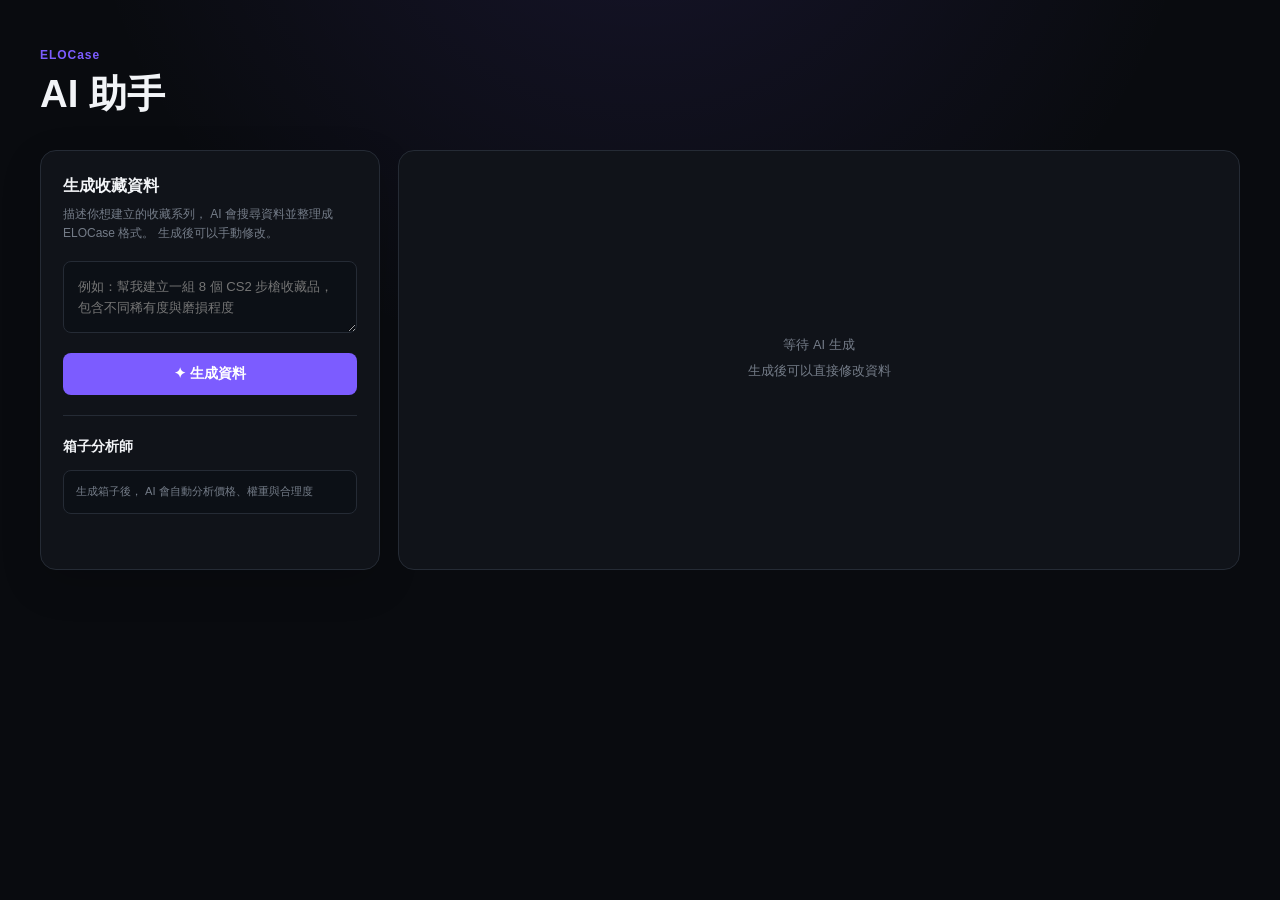
==== commit 6eb04d62: "Update admin-ai.html" ====
--- a/admin-ai.html
+++ b/admin-ai.html
@@ -15,6 +15,7 @@
     <link rel="stylesheet" href="css/global.css">
     <link rel="stylesheet" href="css/components.css">
     <link rel="stylesheet" href="css/admin-ai.css">
+    <link rel="stylesheet" href="css/design-system.css">
 </head>
 
 
--- a/css/global.css
+++ b/css/global.css
@@ -40,6 +40,15 @@
 
 
     --content-width:1200px;
+
+    /* Admin Design Tokens */
+    --admin-page-top:48px;
+    --admin-page-bottom:80px;
+    --admin-control-height:42px;
+    --admin-small-control-height:38px;
+    --admin-card-radius:16px;
+    --admin-small-radius:8px;
+    --admin-gap:18px;
 
 
     --radius-small:6px;
@@ -396,671 +405,6 @@
 }
 
 /* ========================================
-   Challenge Theme
-======================================== */
-
-
-.challenge-mode .section-label {
-
-    color:#ff9f43;
-
-
-    background:
-
-    rgba(
-        255,
-        159,
-        67,
-        .15
-    );
-
-
-    border-color:
-
-    rgba(
-        255,
-        159,
-        67,
-        .35
-    );
-
-}
-
-
-
-.challenge-mode h1 {
-
-    color:#ff9f43;
-
-}
-
-
-
-.challenge-mode .case-action {
-
-
-    color:#ff9f43;
-
-
-}
-
-
-
-.challenge-mode .case-card:hover {
-
-
-    border-color:
-
-    rgba(
-        255,
-        159,
-        67,
-        .5
-    );
-
-
-}
-
-
-
-.challenge-mode .case-card:hover
-.case-action {
-
-
-    color:#ffb866;
-
-
-}
-
-/* ========================================
-   Challenge Navbar
-======================================== */
-
-
-/* Navbar 背景 */
-
-.challenge-mode #navbar {
-
-    background:
-
-    rgba(
-        9,
-        11,
-        15,
-        .92
-    );
-
-    border-bottom:
-
-    1px solid
-
-    var(--color-border);
-
-}
-
-
-
-/* Navbar Container */
-
-.challenge-mode .challenge-navbar-container {
-
-
-    width:min(
-
-        calc(100% - 40px),
-
-        var(--content-width)
-
-    );
-
-
-    margin:0 auto;
-
-
-    min-height:72px;
-
-
-    display:flex;
-
-
-    align-items:center;
-
-
-    justify-content:space-between;
-
-
-    gap:24px;
-
-
-}
-
-
-
-/* ========================================
-   Challenge Logo
-======================================== */
-
-
-.challenge-brand {
-
-
-    display:flex;
-
-
-    align-items:center;
-
-
-    gap:10px;
-
-
-    white-space:nowrap;
-
-
-    font-size:1.15rem;
-
-
-    font-weight:800;
-
-
-}
-
-
-
-.challenge-brand span {
-
-
-    color:
-
-    var(--color-text);
-
-
-}
-
-
-
-.challenge-brand strong {
-
-
-    color:#ff9f43;
-
-
-    font-size:.85rem;
-
-
-}
-
-
-
-.challenge-brand-text {
-
-
-    margin-left:8px;
-
-
-    color:#ff9f43;
-
-
-    font-size:.85rem;
-
-
-    font-weight:800;
-
-
-}
-
-
-
-
-/* ========================================
-   Challenge Navbar Status
-======================================== */
-
-
-.challenge-navbar-status {
-
-
-    display:flex;
-
-
-    align-items:center;
-
-
-    gap:12px;
-
-
-}
-
-
-
-
-.challenge-user-box {
-
-
-    min-width:150px;
-
-
-    padding:
-
-    10px 16px;
-
-
-    background:
-
-    rgba(
-
-        255,
-
-        255,
-
-        255,
-
-        .04
-
-    );
-
-
-    border:
-
-    1px solid
-
-    rgba(
-
-        255,
-
-        255,
-
-        255,
-
-        .08
-
-    );
-
-
-    border-radius:
-
-    var(--radius-medium);
-
-
-    text-align:center;
-
-
-    transition:
-
-    var(--transition-normal);
-
-
-}
-
-
-
-.challenge-user-box:hover {
-
-
-    transform:
-
-    translateY(-2px);
-
-
-    border-color:
-
-    rgba(
-
-        255,
-
-        159,
-
-        67,
-
-        .35
-
-    );
-
-
-}
-
-
-
-.challenge-box-title {
-
-
-    font-size:.72rem;
-
-
-    color:
-
-    var(--color-text-muted);
-
-
-    margin-bottom:3px;
-
-
-}
-
-
-
-.challenge-box-value {
-
-
-    font-size:1.05rem;
-
-
-    font-weight:800;
-
-
-    color:#ff9f43;
-
-
-}
-
-
-
-
-/* 對手 */
-
-
-.challenge-user-box.opponent {
-
-
-    border-color:
-
-    rgba(
-
-        224,
-
-        91,
-
-        104,
-
-        .2
-
-    );
-
-
-}
-
-
-
-.challenge-user-box.opponent
-
-.challenge-box-value {
-
-
-    color:#e05b68;
-
-
-}
-
-
-
-
-
-/* ========================================
-   Challenge Room
-======================================== */
-
-
-.challenge-mode main {
-
-
-    padding-top:20px;
-
-
-}
-
-
-
-.challenge-mode .room-card {
-
-
-    border-color:
-
-    rgba(
-
-        255,
-
-        159,
-
-        67,
-
-        .25
-
-    );
-
-
-}
-
-
-
-.challenge-mode .vs-text {
-
-
-    color:#ff9f43;
-
-
-}
-
-
-
-
-/* ========================================
-   Case Detail Challenge
-======================================== */
-
-
-.challenge-mode .case-detail-game {
-
-
-    color:#ff9f43;
-
-
-}
-
-
-
-.challenge-mode
-
-.case-preview-pointer {
-
-
-    background:#ff9f43;
-
-
-    box-shadow:
-
-
-    0 0 16px
-
-    rgba(
-
-        255,
-
-        159,
-
-        67,
-
-        .9
-
-    );
-
-
-}
-
-
-
-
-.challenge-mode
-
-.case-preview-pointer::before {
-
-
-    border-top-color:#ff9f43;
-
-
-}
-
-
-
-.challenge-mode
-
-.case-preview-pointer::after {
-
-
-    border-bottom-color:#ff9f43;
-
-
-}
-
-
-
-
-/* 開箱按鈕 */
-
-
-.challenge-mode
-
-#open-case-button {
-
-
-    background:#ff9f43;
-
-
-    border-color:#ff9f43;
-
-
-    color:#111;
-
-
-}
-
-
-
-.challenge-mode
-
-#open-case-button:hover {
-
-
-    background:#ffb866;
-
-
-}
-
-
-
-
-.challenge-mode
-
-.case-preview-status {
-
-
-    color:#ff9f43;
-
-
-}
-
-
-
-
-
-/* ========================================
-   Challenge Coin Highlight
-======================================== */
-
-
-.challenge-mode
-
-.balance-value {
-
-
-    color:#ff9f43;
-
-
-}
-
-
-
-.challenge-mode
-
-.challenge-coin {
-
-
-    color:#ff9f43;
-
-
-    font-weight:800;
-
-
-}
-
-
-
-
-
-/* ========================================
-   Challenge Mobile
-======================================== */
-
-
-@media(max-width:900px){
-
-
-    .challenge-mode
-
-    .challenge-navbar-container {
-
-
-        min-height:auto;
-
-
-        padding:
-
-        16px 0;
-
-
-        flex-direction:column;
-
-
-        align-items:stretch;
-
-
-    }
-
-
-
-    .challenge-navbar-status {
-
-
-        display:grid;
-
-
-        grid-template-columns:
-
-        repeat(
-
-            2,
-
-            1fr
-
-        );
-
-
-    }
-
-
-
-    .challenge-user-box {
-
-
-        min-width:0;
-
-
-    }
-
-
-}
-
-
-
-/* ========================================
    Normal Page Fix
 ======================================== */
 
--- a/css/admin-ai.css
+++ b/css/admin-ai.css
@@ -1,949 +1,1205 @@
+/* ELOCase - AI Admin */
+
 /* ========================================
-   ELOCase - AI Admin
+           AI 頁面
+        ======================================== */
+
+        .ai-page {
+
+            padding:
+                45px 0 80px;
+
+        }
+
+
+        .ai-layout {
+
+            display:
+                grid;
+
+            grid-template-columns:
+                340px minmax(0, 1fr);
+
+            gap:
+                22px;
+
+            margin-top:
+                28px;
+
+        }
+
+
+        /* ========================================
+           左側 AI 面板
+        ======================================== */
+
+        .ai-panel {
+
+            padding:
+                22px;
+
+            background:
+                var(--color-surface);
+
+            border:
+                1px solid
+                var(--color-border);
+
+            border-radius:
+                var(--radius-large);
+
+        }
+
+
+        .ai-panel-title {
+
+            margin-bottom:
+                6px;
+
+            color:
+                var(--color-text);
+
+            font-size:
+                1rem;
+
+            font-weight:
+                800;
+
+        }
+
+
+        .ai-panel-subtitle {
+
+            margin-bottom:
+                18px;
+
+            color:
+                var(--color-text-muted);
+
+            font-size:
+                0.75rem;
+
+            line-height:
+                1.6;
+
+        }
+
+
+        .ai-prompt {
+
+            width:
+                100%;
+
+            min-height:
+                170px;
+
+            resize:
+                vertical;
+
+            padding:
+                14px;
+
+            box-sizing:
+                border-box;
+
+            color:
+                var(--color-text);
+
+            background:
+                #0c1016;
+
+            border:
+                1px solid
+                var(--color-border);
+
+            border-radius:
+                var(--radius-medium);
+
+            outline:
+                none;
+
+            font-family:
+                inherit;
+
+            font-size:
+                0.82rem;
+
+            line-height:
+                1.6;
+
+        }
+
+
+        .ai-prompt:focus {
+
+            border-color:
+                var(--color-primary);
+
+            box-shadow:
+                0 0 0 2px
+                rgba(
+                    124,
+                    92,
+                    255,
+                    0.12
+                );
+
+        }
+
+
+        .ai-generate-button {
+
+            width:
+                100%;
+
+            margin-top:
+                12px;
+
+        }
+
+
+        /* ========================================
+           結果區
+        ======================================== */
+
+        .ai-result {
+
+            min-height:
+                420px;
+
+            padding:
+                22px;
+
+            background:
+                var(--color-surface);
+
+            border:
+                1px solid
+                var(--color-border);
+
+            border-radius:
+                var(--radius-large);
+
+        }
+
+
+        .ai-empty {
+
+            min-height:
+                370px;
+
+            display:
+                flex;
+
+            align-items:
+                center;
+
+            justify-content:
+                center;
+
+            color:
+                var(--color-text-muted);
+
+            text-align:
+                center;
+
+            font-size:
+                0.8rem;
+
+        }
+
+
+        /* ========================================
+           結果標題
+        ======================================== */
+
+        .ai-result-header {
+
+            display:
+                flex;
+
+            align-items:
+                center;
+
+            justify-content:
+                space-between;
+
+            gap:
+                15px;
+
+            padding-bottom:
+                18px;
+
+            margin-bottom:
+                18px;
+
+            border-bottom:
+                1px solid
+                var(--color-border);
+
+        }
+
+
+        .ai-result-name {
+
+            margin:
+                0;
+
+            color:
+                var(--color-text);
+
+            font-size:
+                1.3rem;
+
+            font-weight:
+                800;
+
+        }
+
+
+        .ai-result-count {
+
+            margin-top:
+                5px;
+
+            color:
+                var(--color-text-muted);
+
+            font-size:
+                0.7rem;
+
+        }
+
+
+        .ai-save-button {
+
+            flex:
+                0 0 auto;
+
+        }
+
+
+        /* ========================================
+           物品列表
+        ======================================== */
+
+        .ai-items {
+
+            display:
+                grid;
+
+            grid-template-columns:
+                repeat(
+                    2,
+                    minmax(0, 1fr)
+                );
+
+            gap:
+                12px;
+
+        }
+
+
+        /* ========================================
+           單一物品
+        ======================================== */
+
+        .ai-item {
+            position: relative;
+            padding: 15px;
+            background: #0d1118;
+            border: 1px solid var(--color-border);
+            border-radius: var(--radius-medium);
+            overflow: hidden;
+        }
+
+        .ai-item-image {
+            width: 100%;
+            height: 180px;
+        
+            display: flex;
+            align-items: center;
+            justify-content: center;
+        
+            margin-bottom: 12px;
+        
+            background: #090d13;
+        
+            border-radius: 8px;
+        
+            overflow: hidden;
+        }
+        
+        .ai-item-image img {
+            width: 100%;
+            height: 100%;
+        
+            object-fit: contain;
+        
+            display: block;
+        
+            transition: transform 0.2s ease;
+        }
+
+        .ai-item:hover .ai-item-image img {
+            transform: scale(1.04);
+        }
+        
+        .ai-item-image-empty {
+            color: var(--color-text-muted);
+            font-size: 0.7rem;
+        }
+
+
+        .ai-item:hover {
+
+            border-color:
+                var(--color-border-light);
+
+        }
+
+
+        .ai-item-top {
+
+            display:
+                flex;
+
+            align-items:
+                center;
+
+            justify-content:
+                space-between;
+
+            gap:
+                10px;
+
+            margin-bottom:
+                12px;
+
+        }
+
+
+        .ai-item-number {
+
+            color:
+                var(--color-text-muted);
+
+            font-size:
+                0.65rem;
+
+            font-weight:
+                700;
+
+        }
+
+
+        .ai-remove-button {
+
+            padding:
+                3px 7px;
+
+            color:
+                var(--color-text-muted);
+
+            background:
+                transparent;
+
+            border:
+                1px solid
+                var(--color-border);
+
+            border-radius:
+                6px;
+
+            cursor:
+                pointer;
+
+            font-size:
+                0.62rem;
+
+        }
+
+
+        .ai-remove-button:hover {
+
+            color:
+                #ff8794;
+
+            border-color:
+                rgba(
+                    255,
+                    70,
+                    90,
+                    0.35
+                );
+
+        }
+
+
+        /* ========================================
+           欄位
+        ======================================== */
+
+        .ai-field {
+
+            margin-top:
+                10px;
+
+        }
+
+
+        .ai-field-label {
+
+            display:
+                block;
+
+            margin-bottom:
+                5px;
+
+            color:
+                var(--color-text-muted);
+
+            font-size:
+                0.62rem;
+
+            font-weight:
+                700;
+
+        }
+
+
+        .ai-input,
+        .ai-select {
+
+            width:
+                100%;
+
+            box-sizing:
+                border-box;
+
+            padding:
+                8px 9px;
+
+            color:
+                var(--color-text);
+
+            background:
+                #090d13;
+
+            border:
+                1px solid
+                var(--color-border);
+
+            border-radius:
+                7px;
+
+            outline:
+                none;
+
+            font-family:
+                inherit;
+
+            font-size:
+                0.72rem;
+
+        }
+
+
+        .ai-input:focus,
+        .ai-select:focus {
+
+            border-color:
+                var(--color-primary);
+
+            box-shadow:
+                0 0 0 2px
+                rgba(
+                    124,
+                    92,
+                    255,
+                    0.1
+                );
+
+        }
+
+
+        .ai-field-row {
+
+            display:
+                grid;
+
+            grid-template-columns:
+                1fr 1fr;
+
+            gap:
+                8px;
+
+        }
+
+
+        /* ========================================
+           新增物品
+        ======================================== */
+
+        .ai-add-item {
+
+            margin-top:
+                14px;
+
+            width:
+                100%;
+
+            padding:
+                11px;
+
+            color:
+                var(--color-text-muted);
+
+            background:
+                transparent;
+
+            border:
+                1px dashed
+                var(--color-border);
+
+            border-radius:
+                var(--radius-medium);
+
+            cursor:
+                pointer;
+
+            font-family:
+                inherit;
+
+            font-size:
+                0.72rem;
+
+            font-weight:
+                700;
+
+        }
+
+
+        .ai-add-item:hover {
+
+            color:
+                var(--color-text);
+
+            border-color:
+                var(--color-primary);
+
+        }
+
+
+        /* ========================================
+           Loading
+        ======================================== */
+
+        .ai-loading {
+
+            min-height:
+                370px;
+
+            display:
+                flex;
+
+            flex-direction:
+                column;
+
+            align-items:
+                center;
+
+            justify-content:
+                center;
+
+            gap:
+                12px;
+
+            color:
+                var(--color-text-muted);
+
+            font-size:
+                0.8rem;
+
+        }
+
+
+        .ai-spinner {
+
+            width:
+                28px;
+
+            height:
+                28px;
+
+            border:
+                3px solid
+                rgba(
+                    255,
+                    255,
+                    255,
+                    0.08
+                );
+
+            border-top-color:
+                var(--color-primary);
+
+            border-radius:
+                50%;
+
+            animation:
+                aiSpin
+                0.8s
+                linear
+                infinite;
+
+        }
+
+
+        @keyframes aiSpin {
+
+            to {
+
+                transform:
+                    rotate(360deg);
+
+            }
+
+        }
+
+
+        /* ========================================
+           Error
+        ======================================== */
+
+        .ai-error {
+
+            padding:
+                16px;
+
+            background:
+                rgba(
+                    255,
+                    70,
+                    90,
+                    0.08
+                );
+
+            border:
+                1px solid
+                rgba(
+                    255,
+                    70,
+                    90,
+                    0.2
+                );
+
+            border-radius:
+                var(--radius-medium);
+
+            color:
+                #ff8794;
+
+            font-size:
+                0.78rem;
+
+            line-height:
+                1.6;
+
+        }
+
+
+        /* ========================================
+           成功
+        ======================================== */
+
+        .ai-success {
+
+            padding:
+                10px 12px;
+
+            margin-bottom:
+                12px;
+
+            color:
+                #8ee6b0;
+
+            background:
+                rgba(
+                    70,
+                    220,
+                    130,
+                    0.07
+                );
+
+            border:
+                1px solid
+                rgba(
+                    70,
+                    220,
+                    130,
+                    0.15
+                );
+
+            border-radius:
+                7px;
+
+            font-size:
+                0.7rem;
+
+        }
+
+
+        /* ========================================
+           手機
+        ======================================== */
+
+        @media (max-width: 800px) {
+
+            .ai-layout {
+
+                grid-template-columns:
+                    1fr;
+
+            }
+
+
+            .ai-items {
+
+                grid-template-columns:
+                    1fr;
+
+            }
+
+
+            .ai-result-header {
+
+                align-items:
+                    stretch;
+
+                flex-direction:
+                    column;
+
+            }
+
+
+            .ai-save-button {
+
+                width:
+                    100%;
+
+            }
+
+        }
+
+        .ai-item[data-color="White"] {
+            border-color: rgba(220, 220, 220, 0.35);
+            background: rgba(220, 220, 220, 0.035);
+        }
+        
+        .ai-item[data-color="Light Blue"] {
+            border-color: rgba(100, 180, 255, 0.4);
+            background: rgba(100, 180, 255, 0.04);
+        }
+        
+        .ai-item[data-color="Blue"] {
+            border-color: rgba(70, 130, 255, 0.45);
+            background: rgba(70, 130, 255, 0.045);
+        }
+        
+        .ai-item[data-color="Purple"] {
+            border-color: rgba(160, 90, 255, 0.45);
+            background: rgba(160, 90, 255, 0.05);
+        }
+        
+        .ai-item[data-color="Pink"] {
+            border-color: rgba(255, 80, 180, 0.45);
+            background: rgba(255, 80, 180, 0.05);
+        }
+        
+        .ai-item[data-color="Red"] {
+            border-color: rgba(255, 70, 70, 0.5);
+            background: rgba(255, 70, 70, 0.055);
+        }
+        
+        .ai-item[data-color="Gold"] {
+            border-color: rgba(255, 200, 60, 0.5);
+            background: rgba(255, 200, 60, 0.055);
+        }
+        
+        .ai-item[data-color="Orange"] {
+            border-color: rgba(255, 130, 40, 0.5);
+            background: rgba(255, 130, 40, 0.055);
+        }
+
+        /* ========================================
+           AI 箱子分析師
+        ======================================== */
+        
+        .ai-analysis-panel {
+        
+            margin-top:
+                20px;
+        
+            padding-top:
+                20px;
+        
+            border-top:
+                1px solid
+                var(--color-border);
+        
+        }
+        
+        
+        .ai-analysis-title {
+        
+            margin-bottom:
+                12px;
+        
+            color:
+                var(--color-text);
+        
+            font-size:
+                0.85rem;
+        
+            font-weight:
+                800;
+        
+        }
+        
+        
+        .ai-analysis-content {
+        
+            color:
+                var(--color-text-muted);
+        
+            font-size:
+                0.7rem;
+        
+            line-height:
+                1.6;
+        
+        }
+        
+        
+        .ai-analysis-empty {
+        
+            padding:
+                12px;
+        
+            background:
+                #0c1016;
+        
+            border:
+                1px solid
+                var(--color-border);
+        
+            border-radius:
+                var(--radius-medium);
+        
+        }
+        
+        
+        .ai-analysis-loading {
+        
+            display:
+                flex;
+        
+            align-items:
+                center;
+        
+            gap:
+                9px;
+        
+            padding:
+                12px;
+        
+            background:
+                #0c1016;
+        
+            border:
+                1px solid
+                var(--color-border);
+        
+            border-radius:
+                var(--radius-medium);
+        
+        }
+        
+        
+        .ai-analysis-score {
+        
+            display:
+                flex;
+        
+            align-items:
+                baseline;
+        
+            justify-content:
+                space-between;
+        
+            padding:
+                12px;
+        
+            margin-bottom:
+                8px;
+        
+            background:
+                #0c1016;
+        
+            border:
+                1px solid
+                var(--color-border);
+        
+            border-radius:
+                var(--radius-medium);
+        
+        }
+        
+        
+        .ai-analysis-score-number {
+        
+            color:
+                var(--color-text);
+        
+            font-size:
+                1.35rem;
+        
+            font-weight:
+                900;
+        
+        }
+        
+        
+        .ai-analysis-section {
+        
+            margin-top:
+                8px;
+        
+            padding:
+                10px;
+        
+            background:
+                #0c1016;
+        
+            border:
+                1px solid
+                var(--color-border);
+        
+            border-radius:
+                var(--radius-medium);
+        
+        }
+        
+        
+        .ai-analysis-label {
+        
+            margin-bottom:
+                4px;
+        
+            color:
+                var(--color-text-muted);
+        
+            font-size:
+                0.6rem;
+        
+            font-weight:
+                800;
+        
+            text-transform:
+                uppercase;
+        
+        }
+        
+        
+        .ai-analysis-value {
+        
+            color:
+                var(--color-text);
+        
+            font-size:
+                0.78rem;
+        
+            font-weight:
+                700;
+        
+        }
+        
+        
+        .ai-analysis-item {
+        
+            padding:
+                8px 0;
+        
+            border-bottom:
+                1px solid
+                rgba(
+                    255,
+                    255,
+                    255,
+                    0.05
+                );
+        
+        }
+        
+        
+        .ai-analysis-item:last-child {
+        
+            border-bottom:
+                none;
+        
+        }
+        
+        
+        .ai-analysis-item-name {
+        
+            color:
+                var(--color-text);
+        
+            font-size:
+                0.68rem;
+        
+            font-weight:
+                700;
+        
+        }
+        
+        
+        .ai-analysis-item-meta {
+        
+            margin-top:
+                2px;
+        
+            color:
+                var(--color-text-muted);
+        
+            font-size:
+                0.6rem;
+        
+        }
+        
+        
+        .ai-analysis-refresh {
+        
+            width:
+                100%;
+        
+            margin-top:
+                10px;
+        
+            padding:
+                8px;
+        
+            color:
+                var(--color-text-muted);
+        
+            background:
+                transparent;
+        
+            border:
+                1px solid
+                var(--color-border);
+        
+            border-radius:
+                7px;
+        
+            cursor:
+                pointer;
+        
+            font-family:
+                inherit;
+        
+            font-size:
+                0.65rem;
+        
+            font-weight:
+                700;
+        
+        }
+        
+        
+        .ai-analysis-refresh:hover {
+        
+            color:
+                var(--color-text);
+        
+            border-color:
+                var(--color-primary);
+        
+        }
+
+/* ========================================
+   Admin Design System Override
+   ELOCase Admin - AI
 ======================================== */
 
-
-/* ========================================
-   頁面
-======================================== */
-
 .ai-page {
-
-    width: min(
-        1180px,
-        calc(100% - 40px)
-    );
-
+    width: min(calc(100% - 40px), var(--content-width));
     margin: 0 auto;
-
-    padding:
-        55px 0 80px;
-
-}
-
-
-/* ========================================
-   標題
-======================================== */
+    padding: var(--admin-page-top) 0 var(--admin-page-bottom);
+}
 
 .ai-header {
-
-    margin-bottom:
-        32px;
-
-}
-
-
-.ai-header .section-label {
-
-    display: block;
-
-    margin-bottom:
-        8px;
-
-}
-
+    margin-bottom: 28px;
+}
 
 .ai-header h1 {
-
-    margin:
-        0 0 8px;
-
-    color:
-        var(--color-text);
-
-    font-size:
-        clamp(
-            1.8rem,
-            4vw,
-            2.4rem
-        );
-
-    font-weight:
-        800;
-
-    letter-spacing:
-        -0.04em;
-
-}
-
-
-.ai-header p {
-
-    margin:
-        0;
-
-    color:
-        var(--color-text-muted);
-
-    font-size:
-        0.85rem;
-
-}
-
-
-/* ========================================
-   雙欄
-======================================== */
+    font-size: clamp(1.8rem, 4vw, 2.4rem);
+    letter-spacing: -0.03em;
+}
 
 .ai-layout {
-
-    display:
-        grid;
-
-    grid-template-columns:
-        minmax(0, 0.9fr)
-        minmax(0, 1.1fr);
-
-    gap:
-        18px;
-
-    align-items:
-        start;
-
-}
-
-
-/* ========================================
-   AI 卡片
-======================================== */
+    gap: var(--admin-gap);
+}
+
+.ai-card,
+.ai-panel {
+    background: var(--color-surface);
+    border: 1px solid var(--color-border);
+    border-radius: var(--admin-card-radius);
+    box-shadow: 0 14px 40px rgba(0,0,0,.16);
+}
 
 .ai-card {
-
-    overflow:
-        hidden;
-
-    background:
-        linear-gradient(
-            180deg,
-            rgba(18, 22, 30, 0.98),
-            rgba(11, 14, 19, 0.98)
-        );
-
-    border:
-        1px solid
-        var(--color-border);
-
-    border-radius:
-        var(--radius-large);
-
-    box-shadow:
-        0 18px 50px
-        rgba(0, 0, 0, 0.18);
-
-}
-
+    overflow: hidden;
+}
+
+.ai-panel {
+    padding: 22px;
+}
+
+.ai-card:hover,
+.ai-panel:hover {
+    border-color: var(--color-border-light);
+}
 
 .ai-card-header {
-
-    padding:
-        22px 24px;
-
-    border-bottom:
-        1px solid
-        var(--color-border);
-
-}
-
-
-.ai-card-header > div {
-
-    display:
-        flex;
-
-    align-items:
-        center;
-
-    gap:
-        12px;
-
-}
-
-
-.ai-card-header h2 {
-
-    margin:
-        0 0 3px;
-
-    color:
-        var(--color-text);
-
-    font-size:
-        0.95rem;
-
-    font-weight:
-        800;
-
-}
-
-
-.ai-card-header p {
-
-    margin:
-        0;
-
-    color:
-        var(--color-text-muted);
-
-    font-size:
-        0.7rem;
-
-}
-
-
-.ai-icon {
-
-    width:
-        34px;
-
-    height:
-        34px;
-
-    flex:
-        0 0 34px;
-
-    display:
-        flex;
-
-    align-items:
-        center;
-
-    justify-content:
-        center;
-
-    color:
-        var(--color-primary);
-
-    background:
-        rgba(
-            124,
-            92,
-            255,
-            0.10
-        );
-
-    border:
-        1px solid
-        rgba(
-            124,
-            92,
-            255,
-            0.22
-        );
-
-    border-radius:
-        10px;
-
-    font-size:
-        0.95rem;
-
-}
-
-
-/* ========================================
-   輸入區
-======================================== */
-
-.ai-card:first-child {
-
-    padding-bottom:
-        22px;
-
-}
-
-
-.ai-label {
-
-    display:
-        block;
-
-    margin:
-        22px 24px 8px;
-
-    color:
-        var(--color-text-muted);
-
-    font-size:
-        0.7rem;
-
-    font-weight:
-        700;
-
-}
-
-
-.ai-prompt {
-
-    width:
-        calc(100% - 48px);
-
-    min-height:
-        190px;
-
-    margin:
-        0 24px;
-
-    padding:
-        14px;
-
-    resize:
-        vertical;
-
-    color:
-        var(--color-text);
-
-    background:
-        rgba(
-            7,
-            9,
-            13,
-            0.85
-        );
-
-    border:
-        1px solid
-        var(--color-border);
-
-    border-radius:
-        var(--radius-medium);
-
-    outline:
-        none;
-
-    font-family:
-        inherit;
-
-    font-size:
-        0.78rem;
-
-    line-height:
-        1.7;
-
-    transition:
-        border-color
-        var(--transition-fast),
-        box-shadow
-        var(--transition-fast);
-
-}
-
-
-.ai-prompt::placeholder {
-
-    color:
-        rgba(
-            255,
-            255,
-            255,
-            0.25
-        );
-
-}
-
-
-.ai-prompt:focus {
-
-    border-color:
-        rgba(
-            124,
-            92,
-            255,
-            0.65
-        );
-
-    box-shadow:
-        0 0 0 3px
-        rgba(
-            124,
-            92,
-            255,
-            0.08
-        );
-
-}
-
-
-/* ========================================
-   操作
-======================================== */
+    padding: 20px 22px;
+}
+
+.ai-card-body {
+    padding: 22px;
+}
+
+.ai-page input,
+.ai-page textarea,
+.ai-page select {
+    border-radius: var(--admin-small-radius);
+    min-height: var(--admin-control-height);
+}
+
+.ai-page button:not(.ai-analysis-refresh) {
+    min-height: var(--admin-control-height);
+    border-radius: var(--admin-small-radius);
+}
 
 .ai-actions {
-
-    display:
-        flex;
-
-    justify-content:
-        flex-end;
-
-    margin:
-        14px 24px 0;
-
-}
-
-
-.ai-actions .button {
-
-    min-width:
-        125px;
-
-}
-
-
-.ai-status {
-
-    min-height:
-        18px;
-
-    margin:
-        10px 24px 0;
-
-    color:
-        var(--color-text-muted);
-
-    font-size:
-        0.68rem;
-
-    text-align:
-        right;
-
-}
-
-
-/* ========================================
-   結果區
-======================================== */
-
-.ai-result-card {
-
-    min-height:
-        430px;
-
-}
-
-
-.ai-result {
-
-    padding:
-        24px;
-
-}
-
-
-.ai-empty {
-
-    min-height:
-        320px;
-
-    display:
-        flex;
-
-    flex-direction:
-        column;
-
-    align-items:
-        center;
-
-    justify-content:
-        center;
-
-    gap:
-        10px;
-
-    color:
-        var(--color-text-muted);
-
-    text-align:
-        center;
-
-}
-
-
-.ai-empty-icon {
-
-    width:
-        52px;
-
-    height:
-        52px;
-
-    display:
-        flex;
-
-    align-items:
-        center;
-
-    justify-content:
-        center;
-
-    color:
-        var(--color-primary);
-
-    background:
-        rgba(
-            124,
-            92,
-            255,
-            0.08
-        );
-
-    border:
-        1px solid
-        rgba(
-            124,
-            92,
-            255,
-            0.18
-        );
-
-    border-radius:
-        15px;
-
-    font-size:
-        1.3rem;
-
-}
-
-
-.ai-empty p {
-
-    margin:
-        0;
-
-    font-size:
-        0.72rem;
-
-}
-
-
-/* ========================================
-   AI 預覽
-======================================== */
-
-.ai-preview {
-
-    animation:
-        aiResultIn
-        0.25s
-        ease-out;
-
-}
-
-
-.ai-preview h3 {
-
-    margin:
-        0 0 8px;
-
-    color:
-        var(--color-text);
-
-    font-size:
-        1.2rem;
-
-    font-weight:
-        800;
-
-}
-
-
-.ai-description {
-
-    margin:
-        0 0 20px;
-
-    color:
-        var(--color-text-muted);
-
-    font-size:
-        0.76rem;
-
-    line-height:
-        1.7;
-
-}
-
-
-/* ========================================
-   物品
-======================================== */
-
-.ai-items {
-
-    display:
-        flex;
-
-    flex-direction:
-        column;
-
-    gap:
-        9px;
-
-}
-
-
-.ai-item {
-
-    padding:
-        13px 14px;
-
-    background:
-        rgba(
-            255,
-            255,
-            255,
-            0.025
-        );
-
-    border:
-        1px solid
-        var(--color-border);
-
-    border-radius:
-        var(--radius-medium);
-
-}
-
-
-.ai-item > div {
-
-    display:
-        flex;
-
-    align-items:
-        center;
-
-    justify-content:
-        space-between;
-
-    gap:
-        12px;
-
-}
-
-
-.ai-item strong {
-
-    overflow:
-        hidden;
-
-    color:
-        var(--color-text);
-
-    font-size:
-        0.76rem;
-
-    font-weight:
-        700;
-
-    text-overflow:
-        ellipsis;
-
-    white-space:
-        nowrap;
-
-}
-
-
-.ai-item span {
-
-    flex:
-        0 0 auto;
-
-    padding:
-        3px 7px;
-
-    color:
-        var(--color-primary);
-
-    background:
-        rgba(
-            124,
-            92,
-            255,
-            0.08
-        );
-
-    border:
-        1px solid
-        rgba(
-            124,
-            92,
-            255,
-            0.16
-        );
-
-    border-radius:
-        6px;
-
-    font-size:
-        0.58rem;
-
-    font-weight:
-        700;
-
-}
-
-
-.ai-item p {
-
-    margin:
-        6px 0 0;
-
-    color:
-        var(--color-text-muted);
-
-    font-size:
-        0.65rem;
-
-    line-height:
-        1.6;
-
-}
-
-
-/* ========================================
-   結果按鈕
-======================================== */
-
-.ai-result-actions {
-
-    display:
-        flex;
-
-    justify-content:
-        flex-end;
-
-    gap:
-        9px;
-
-    padding:
-        0 24px 22px;
-
-}
-
-
-.ai-result-actions[hidden] {
-
-    display:
-        none;
-
-}
-
-
-.ai-result-actions .button {
-
-    min-width:
-        105px;
-
-}
-
-
-/* ========================================
-   動畫
-======================================== */
-
-@keyframes aiResultIn {
-
-    from {
-
-        opacity:
-            0;
-
-        transform:
-            translateY(5px);
-
-    }
-
-    to {
-
-        opacity:
-            1;
-
-        transform:
-            translateY(0);
-
-    }
-
-}
-
-
-/* ========================================
-   平板
-======================================== */
-
-@media (max-width: 850px) {
-
-    .ai-layout {
-
-        grid-template-columns:
-            1fr;
-
-    }
-
-
-    .ai-result-card {
-
-        min-height:
-            auto;
-
-    }
-
-
-    .ai-empty {
-
-        min-height:
-            220px;
-
-    }
-
-}
-
-
-/* ========================================
-   手機
-======================================== */
-
-@media (max-width: 650px) {
-
-    .ai-page {
-
-        width:
-            calc(100% - 24px);
-
-        padding:
-            35px 0 55px;
-
-    }
-
-
-    .ai-header {
-
-        margin-bottom:
-            22px;
-
-    }
-
-
-    .ai-card-header {
-
-        padding:
-            18px;
-
-    }
-
-
-    .ai-label {
-
-        margin-left:
-            18px;
-
-        margin-right:
-            18px;
-
-    }
-
-
-    .ai-prompt {
-
-        width:
-            calc(100% - 36px);
-
-        margin-left:
-            18px;
-
-        margin-right:
-            18px;
-
-        min-height:
-            160px;
-
-    }
-
-
-    .ai-actions {
-
-        margin-left:
-            18px;
-
-        margin-right:
-            18px;
-
-    }
-
-
-    .ai-actions .button {
-
-        width:
-            100%;
-
-    }
-
-
-    .ai-status {
-
-        margin-left:
-            18px;
-
-        margin-right:
-            18px;
-
-    }
-
-
-    .ai-result {
-
-        padding:
-            18px;
-
-    }
-
-
-    .ai-result-actions {
-
-        padding:
-            0 18px 18px;
-
-        flex-direction:
-            column-reverse;
-
-    }
-
-
-    .ai-result-actions .button {
-
-        width:
-            100%;
-
-    }
-
-}
-
-
-/* ========================================
-   超小螢幕
-======================================== */
-
-@media (max-width: 380px) {
-
-    .ai-page {
-
-        width:
-            calc(100% - 18px);
-
-    }
-
-
-    .ai-item > div {
-
-        align-items:
-            flex-start;
-
-        flex-direction:
-            column;
-
-        gap:
-            6px;
-
-    }
-
-}
+    gap: 10px;
+}
+
+.ai-empty,
+.ai-analysis-empty {
+    border-radius: var(--admin-small-radius);
+}
+
+/* Keep rarity colors functional; only base UI is unified. */
--- a/css/design-system.css
+++ b/css/design-system.css
@@ -0,0 +1,275 @@
+/* ========================================
+   ELOCase - Unified Design System
+   v1
+   Shared sizing / spacing / surfaces.
+   Intentional rarity and Challenge battle colors
+   remain page-specific.
+======================================== */
+
+:root {
+    --ui-page-top: 48px;
+    --ui-page-bottom: 80px;
+    --ui-card-radius: 16px;
+    --ui-control-radius: 8px;
+    --ui-control-height: 42px;
+    --ui-small-height: 38px;
+    --ui-gap: 18px;
+    --ui-card-padding: 22px;
+    --ui-border: var(--color-border);
+    --ui-surface: var(--color-surface);
+    --ui-surface-light: var(--color-surface-light);
+}
+
+/* ---------- Shared page width ---------- */
+
+.cases-page,
+.case-page,
+.inventory-page,
+.profile-page,
+.admin-page,
+.ai-page,
+.challenge-page,
+.challenge-room-page,
+.challenge-result-page {
+    width: min(calc(100% - 40px), var(--content-width));
+    margin-left: auto;
+    margin-right: auto;
+}
+
+/* ---------- Normal page rhythm ---------- */
+
+.cases-page,
+.case-page,
+.inventory-page,
+.profile-page {
+    padding-top: var(--ui-page-top);
+    padding-bottom: var(--ui-page-bottom);
+}
+
+.cases-page .section-header,
+.case-page .section-header,
+.inventory-page .section-header,
+.profile-page .section-header {
+    margin-bottom: 28px;
+}
+
+/* ---------- Shared section labels ---------- */
+
+.section-label {
+    line-height: 1.2;
+}
+
+/* ---------- Shared surface language ---------- */
+
+.case-card,
+.case-preview,
+.case-contents,
+.inventory-card,
+.profile-header,
+.profile-section,
+.profile-account,
+.challenge-card,
+.room-card,
+.result-card,
+.ai-card,
+.ai-panel,
+.admin-case-card {
+    border-color: var(--ui-border);
+}
+
+/* Keep normal cards on one visual level. */
+.case-card,
+.inventory-card,
+.profile-header,
+.profile-section,
+.profile-account,
+.challenge-card,
+.room-card,
+.result-card,
+.ai-card,
+.ai-panel,
+.admin-case-card {
+    border-radius: var(--ui-card-radius);
+}
+
+/* ---------- Shared form controls ---------- */
+
+.inventory-search input,
+.challenge-card input,
+.ai-page input,
+.ai-page textarea,
+.ai-page select,
+#case-form input,
+#case-form textarea,
+#case-form select,
+.case-editor-field input,
+.case-editor-field select,
+.profile-form-group input {
+    min-height: var(--ui-control-height);
+    border-radius: var(--ui-control-radius);
+}
+
+/* ---------- Shared action buttons ---------- */
+
+.case-action,
+.inventory-action,
+.profile-nav-button,
+.profile-edit-button,
+.profile-logout-button,
+.ai-page button:not(.ai-analysis-refresh),
+.admin-case-actions .button,
+.modal-actions .button {
+    border-radius: var(--ui-control-radius);
+}
+
+/* ---------- Admin ---------- */
+
+.admin-page,
+.ai-page {
+    padding-top: var(--ui-page-top);
+    padding-bottom: var(--ui-page-bottom);
+}
+
+.admin-header,
+.ai-header {
+    margin-bottom: 28px;
+}
+
+.admin-header h1,
+.ai-header h1 {
+    font-size: clamp(1.8rem, 4vw, 2.4rem);
+    letter-spacing: -0.03em;
+}
+
+.admin-case-card,
+.ai-card,
+.ai-panel {
+    box-shadow: 0 14px 40px rgba(0,0,0,.16);
+}
+
+.admin-case-actions .button {
+    min-height: var(--ui-small-height);
+    padding-left: 14px;
+    padding-right: 14px;
+}
+
+#case-form input,
+#case-form textarea,
+#case-form select {
+    min-height: var(--ui-control-height);
+}
+
+/* ---------- AI ---------- */
+
+.ai-layout {
+    gap: var(--ui-gap);
+}
+
+.ai-panel {
+    padding: var(--ui-card-padding);
+}
+
+/* ---------- Cases ---------- */
+
+.case-grid {
+    gap: var(--ui-gap);
+}
+
+.case-card {
+    overflow: hidden;
+}
+
+.case-info {
+    padding: 18px;
+}
+
+/* ---------- Inventory ---------- */
+
+.inventory-grid {
+    gap: var(--ui-gap);
+}
+
+.inventory-info {
+    padding: 16px 18px;
+}
+
+/* ---------- Profile ---------- */
+
+.profile-container {
+    width: 100%;
+}
+
+/* ---------- Case detail ---------- */
+
+.case-hero,
+.case-contents {
+    border-radius: var(--ui-card-radius);
+}
+
+/* ---------- Challenge entry ----------
+   Entry page intentionally stays purple.
+   Room / result keep the orange battle accent.
+---------------------------------------- */
+
+.challenge-entry {
+    --challenge-accent: var(--color-primary);
+    --challenge-accent-hover: var(--color-primary-hover);
+}
+
+.challenge-entry .section-label {
+    color: var(--color-primary);
+    background: rgba(124,92,255,.12);
+    border-color: rgba(124,92,255,.35);
+}
+
+.challenge-entry .challenge-card {
+    border-radius: var(--ui-card-radius);
+}
+
+.challenge-entry .challenge-card input {
+    min-height: var(--ui-control-height);
+}
+
+/* ---------- Challenge room / result ----------
+   Same dimensions as the normal system,
+   but preserve orange battle identity.
+---------------------------------------- */
+
+.challenge-mode:not(.challenge-entry) .room-card,
+.challenge-mode:not(.challenge-entry) .result-card,
+.challenge-mode:not(.challenge-entry) .room-player,
+.challenge-mode:not(.challenge-entry) .result-player,
+.challenge-mode:not(.challenge-entry) .challenge-item {
+    border-radius: var(--ui-card-radius);
+}
+
+.challenge-mode:not(.challenge-entry) .room-card,
+.challenge-mode:not(.challenge-entry) .result-card {
+    border-color: var(--ui-border);
+}
+
+/* ---------- Mobile ---------- */
+
+@media (max-width: 500px) {
+    .cases-page,
+    .case-page,
+    .inventory-page,
+    .profile-page,
+    .admin-page,
+    .ai-page,
+    .challenge-page,
+    .challenge-room-page,
+    .challenge-result-page {
+        width: min(calc(100% - 24px), var(--content-width));
+    }
+
+    .cases-page,
+    .case-page,
+    .inventory-page,
+    .profile-page,
+    .admin-page,
+    .ai-page {
+        padding-top: 32px;
+        padding-bottom: 56px;
+    }
+}
